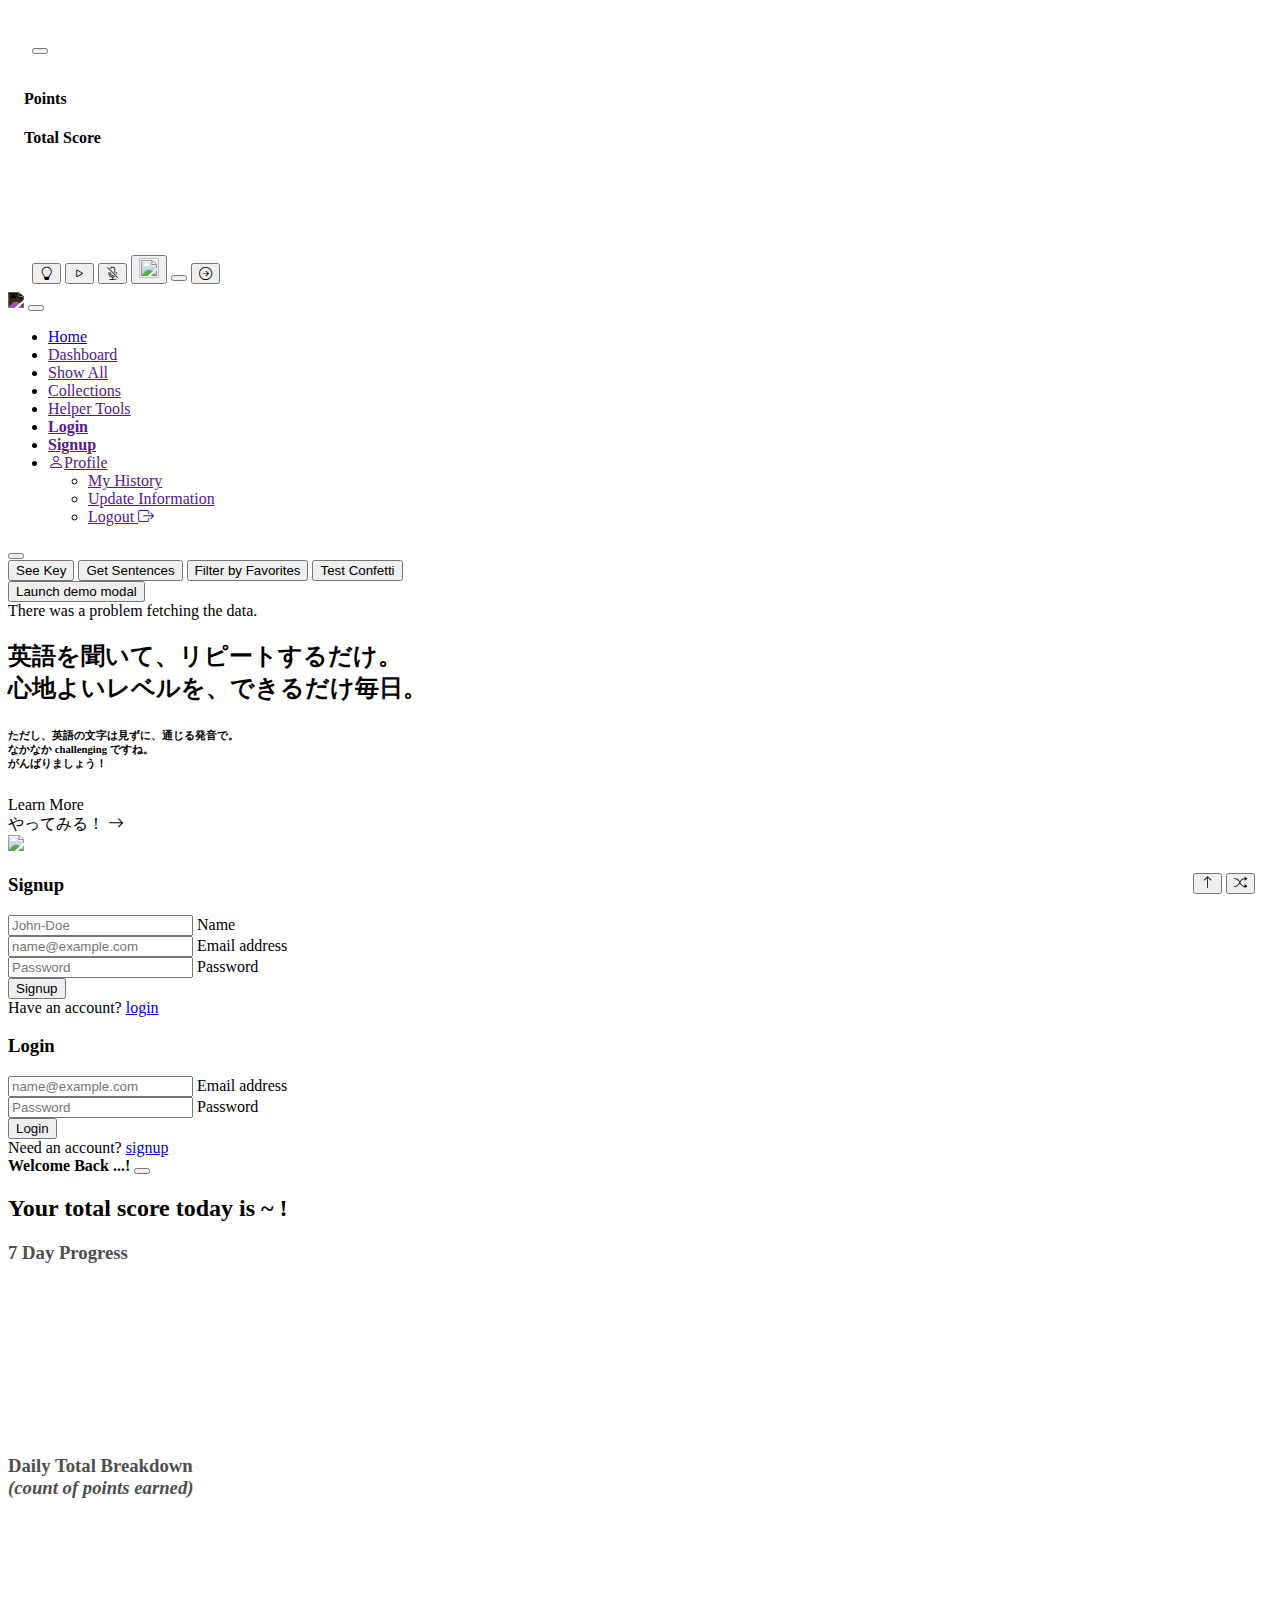
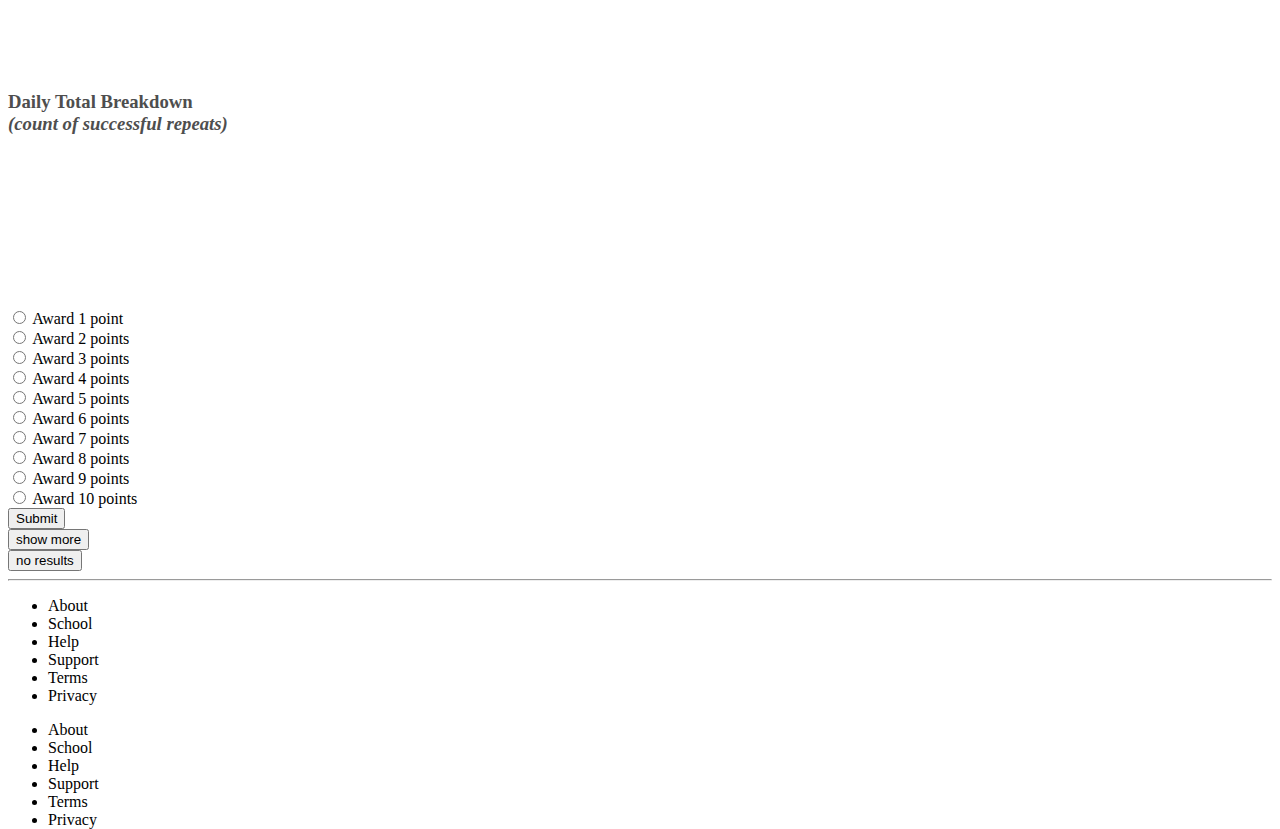
==== index.html @ f06967fc "v3" ====
<!DOCTYPE html>
<html lang="en">
<head>
    <meta charset="UTF-8">
    <meta http-equiv="X-UA-Compatible" content="IE=edge">
    <meta name="viewport" content="width=device-width, initial-scale=1.0">
    <!-- JavaScript -->
    <script src="index.js" defer></script>
    <script src="modal.js" defer></script>
    <script src="https://cdn.jsdelivr.net/npm/bootstrap@5.2.2/dist/js/bootstrap.bundle.min.js" integrity="sha384-OERcA2EqjJCMA+/3y+gxIOqMEjwtxJY7qPCqsdltbNJuaOe923+mo//f6V8Qbsw3" crossorigin="anonymous"></script>
    <script src="https://cdn.jsdelivr.net/npm/canvas-confetti@1.3.2/dist/confetti.browser.min.js"></script>
    <script src="https://cdn.jsdelivr.net/npm/chart.js"></script>
    <script src="chartdata.js"></script>
    <!-- CSS -->
    <link rel="stylesheet" href="styles.css">
    <link href="https://cdn.jsdelivr.net/npm/bootstrap@5.2.2/dist/css/bootstrap.min.css" rel="stylesheet" integrity="sha384-Zenh87qX5JnK2Jl0vWa8Ck2rdkQ2Bzep5IDxbcnCeuOxjzrPF/et3URy9Bv1WTRi" crossorigin=" anonymous">
    <link rel="stylesheet" href="https://cdn.jsdelivr.net/npm/bootstrap-icons@1.9.1/font/bootstrap-icons.css">
    <title>英語チャレンジ by 英会話サイモンズ</title>
    <link id="site-icon" rel="icon" href="https://cdn-icons-png.flaticon.com/512/1212/1212830.png" style="filter: invert(1);" type="image/icon type">
</head>
<body>

<!-- Modal -->
<div class="modal" id="exampleModal" tabindex="-1" aria-labelledby="exampleModalLabel" aria-hidden="true">
  <div class="modal-dialog modal-dialog-centered modal-lg modal-dialog-scrollable">
    <div class="modal-content">
      <div class="modal-header border-0 px-0">
        <h1 class="modal-title fs-5" id="exampleModalLabel"></h1>
        <button id="modal-close" type="button" class="btn-close" data-bs-dismiss="modal" aria-label="Close"></button>
      </div>
      <div class="modal-body pt-0">
        <canvas id="confetticanvas"></canvas>
        <audio id="phraseaudio" src="https://simons.xsrv.jp/eigo/220729_010.mp3"></audio>
        <audio id="correctaudio" src="https://surasura-challenge.com/wpfiles/wp-content/uploads/2022/09/correctanswer4.wav"></audio>

        <div class ="innerbodycontainer d-flex flex-column h-100"> <!-- body wrapper --> 
          <div class="scorescontainer d-flex justify-content-between"> <!-- score bar wrapper -->  
              <div class="innerscorescontainer text-center"> 
                  <h4 class="lead">Points</h4>
                  <h3><span id="points"></span></h3>
              </div>
              <div class="innerscorescontainer text-center"> 
                  <h4 class="lead">Total Score</h4>
                  <h3><span id="total"></span></h3>
              </div>
          </div> <!-- scores container end --> 
          <div class="textdisplaycontainer d-flex flex-column justify-content-center align-items-center h-100"> <!-- text outputs --> 
              <div id="innertextdisplaycontainer">
                  <br>
                  <h4 id="main-output-container" class="text-center"></h4>
                  <div id="timer-bar"></div>
                  <br>
                  <h4 id="status" class="small"></h4>
                  <div id="webspeech-results"> <!-- webspeech final and interim results --> 
                      <h1><span class="final" id="final_span"></span><span class="interim text-muted" id="interim_span"></span></h1>
                  </div>
              </div> <!-- inner text display container end --> 
          </div> <!-- text display container end --> 
          <h5 id="japanese-text"></h5>
      </div> <!-- body wrapper end --> 
      </div>
      <div class="modal-footer">
        <button id="translate-button" class="btn btn-light btn-lg border border-dark"><i class="bi bi-lightbulb"></i></button>
        <button id="listen-button" class="btn btn-light btn-lg border border-dark"><i class="bi bi-play"></i></button>
        <button id="end-speech-button" class="btn btn-outline-danger btn-lg d-none"><i class="bi bi-mic-mute"></i></button>
        <button id="start-speech-button" class="btn btn-warning btn-lg"><img class="svg-icon" src="https://surasura-challenge.com/wpfiles/wp-content/uploads/2022/09/confetti.png" style="height:20px; width:20px;"></button>
        <button id="mic-active-button" class="btn btn-light btn-lg d-none"><span class="spinner-grow spinner-grow-sm text-danger" role="status" aria-hidden="true"></span></button>
        <button id="next-button" class="btn btn-success btn-lg d-none"><i class="bi bi-arrow-right-circle"></i></button>
      </div>
    </div>
  </div>
</div>

<!-- Navbar -->
<nav class="navbar navbar-expand-lg navbar-dark bg-dark mb-4">
  <div class="container-xxl">
    <a class="navbar-brand mx-1" href="#"><img class="brand-img" style="max-height:30px;" src="https://softr-prod.imgix.net/applications/b5fedfc4-cd1f-43b7-954c-60ebbf13631a/assets/8bf6e5c1-bbd5-4442-9e19-74515017980c.png"></a>
    <button class="navbar-toggler" type="button" data-bs-toggle="collapse" data-bs-target="#navbarNavDropdown" aria-controls="navbarNavDropdown" aria-expanded="false" aria-label="Toggle navigation">
      <span class="navbar-toggler-icon"></span>
    </button>
    <div class="collapse navbar-collapse" id="navbarNavDropdown">
      <ul class="navbar-nav ms-auto mx-2">
        <li id="home-button"class="nav-item mx-3">
          <a class="nav-link" aria-current="page" href="#" onclick="showHero();return false;">Home</a>
        </li>
        <li id="dashboard-button"class="nav-item mx-3">
          <a class="nav-link" aria-current="page" href="" onclick="return false;">Dashboard</a>
        </li>
        <li class="nav-item mx-3">
          <a class="nav-link" href="" onclick="getLockedSentences();return false;">Show All</a>
        </li>
        <li class="nav-item mx-3">
          <a class="nav-link" href="">Collections</a>
        </li>
        <li class="nav-item mx-3">
          <a class="nav-link" href="" onclick="toggleHelperTools();return false;">Helper Tools</a>
        </li>
        <li id="log-in-button" class="nav-item mx-3 d-none">
          <a class="nav-link btn btn-sm btn-outline-dark text-light" href="" onclick="dispLogin();return false;"><b>Login</b></a>
        </li>
        <li id="sign-up-button" class="nav-item d-none">
          <a class="nav-link btn btn-sm btn-light text-dark" href="" onclick="dispSignup();return false;"><b>Signup</b></a>
        </li>
        <li id="user-profile-dropdown" class="nav-item dropdown mx-3 d-none">
          <a class="nav-link dropdown-toggle" href="" role="button" data-bs-toggle="dropdown" aria-expanded="false">
            <i class="bi bi-person fa-lg"></i>Profile
          </a>
          <ul class="dropdown-menu dropdown-menu-end dropdown-menu-dark">
            <li><a class="dropdown-item" href="">My History</a></li>
            <li><a class="dropdown-item" href="">Update Information</a></li>
            <div class="dropdown-divider"></div>
            <li><a class="dropdown-item d-flex justify-content-between" href="" onclick="logout();return false;">Logout <i class="bi bi-box-arrow-right"></i></a></li>
          </ul>
        </li>
      </ul>
    </div>
  </div>
</nav>

<div id="main-wrapper" class="container-xxl d-flex justify-content-start flex-column" style="height: 80vh; padding:0;"> <!-- main-page wrapper for max-width -->
  
  <!-- temp helper tools  -->
  <div id="helper-tools" class="d-flex justify-content-center d-none position-fixed position-absolute top-0 end-0" style="z-index: 99999999999;">
    <div class="card">
        <div class="card-body" style="min-width: 400px; max-width: 400px;">
            <div class="d-flex flex-row-reverse mb-2"><button class="btn btn-close" onclick="toggleHelperTools()"></button></div>
            <button class="btn btn-outline-dark w-100 mb-2" onclick="showKey()">See Key</button>
            <button class="btn btn-outline-dark w-100 mb-2" onclick="getLockedSentences()">Get Sentences</button>
            <button id="temp-filter-button" class="btn btn-outline-dark w-100 mb-2" onclick="filterSentences()">Filter by Favorites</button>
            <button class="btn btn-outline-dark w-100 mb-2" onclick="testConfetti()">Test Confetti</button>
            <button type="button" class="btn btn-outline-dark w-100 mb-2" data-bs-toggle="modal" data-bs-target="#exampleModal">Launch demo modal</button>
        </div>
    </div>
  </div>

  <!-- error message to user -->
  <div id="error-message-container"class="d-flex justify-content-center p-2 d-none">
    <div id="fetching-data-loader" class="spinner-border hide d-none mb-3" role="status"></div>
    <div id="error-message-alert" class="alert alert-dark hide d-none" role="alert">
    <span id="error-message-text">There was a problem fetching the data.</span>
    </div>
  </div>

  <!-- Hero Section -->
  <div id="hero-section" class="container-xxl pt-5 d-none">
    <h2 id="hero-h2"class="d-flex justify-content-center flex-row align-items-center text-wrap lh-lg fw-bold mb-5 text-dark text-center">
      英語を聞いて、リピートするだけ。<br>心地よいレベルを、できるだけ毎日。
    </h2>
    <h6 id="hero-h6" class="text-center d-flex justify-content-center flex-row align-items-center text-wrap lh-lg fw-light mb-5">
      ただし、英語の文字は見ずに、通じる発音で。<br>なかなか challenging ですね。<br>がんばりましょう！ 
    </h6>
    <div class="text-center d-flex flex-row d-flex justify-content-center align-items-center text-decoration-none">
      <div class="btn btn-outline-primary mx-2 mb-5" onclick="dispLogin();return false;">
        Learn More
      </div>
      <div class="btn btn-primary mx-2 mb-5" onclick="dispLogin();return false;">
        やってみる！ <i class="bi bi-arrow-right"></i>
      </div>
    </div>
    <div class="d-flex flex-column d-flex justify-content-center align-items-center">
      <img style="height: 35vh;" src="https://softr-prod.imgix.net/applications/b5fedfc4-cd1f-43b7-954c-60ebbf13631a/assets/de13da6a-2f9f-451c-ab00-aa830df2cffd.png">
    </div>
  </div>

  <div id="getAuth-forms" class="d-flex justify-content-center flex-column align-items-center h-100 d-none"> <!-- authforms wrapper -->
    <!-- signup forms -->
    <div id="signup-card" class="d-flex justify-content-center mb-1 d-none auth-form">
        <div class="card">
            <div class="card-body" style="min-width: 400px;">
            <form id="signup-form">
                <div class="d-flex justify-content-center mt-2 mb-3"><h3>Signup</h3></div>
                <div class="form-floating mb-3">
                    <input name="name" type="text" class="form-control" id="floatingInputNameSignup" placeholder="John-Doe">
                    <label for="floatingInput">Name</label>
                </div>
                <div class="form-floating mb-3">
                    <input name="email" type="email" class="form-control" id="floatingInputEmailSignup" placeholder="name@example.com">
                    <label for="floatingInput">Email address</label>
                </div>
                <div class="form-floating mb-3">
                    <input name="password" type="password" minlength="4" class="form-control" id="floatingPasswordSignup" placeholder="Password">
                    <label for="floatingPassword">Password</label>
                </div>
                <div class="mt-1 mb-3">
                    <button type="submit" class="btn btn-dark w-100">Signup</button>
                </div>
            </form>
            </div>  
        </div>
    </div>
    <div id="login-link" class="d-flex justify-content-center loginLink d-none">
      <span>Have an account? <a id="myLink" title="login"href="PleaseEnableJavascript.html" onclick="dispLogin();return false;">login</a></span>
    </div>

    <!-- login forms  -->
    <div id="login-card" class="d-flex justify-content-center mb-1">
        <div class="card">
            <div class="card-body" style="min-width: 400px;">
            <form id="login-form">
                <div class="d-flex justify-content-center mt-2 mb-3"><h3>Login</h3></div>
                <div class="form-floating mb-3">
                    <input name="email" type="email" class="form-control" id="floatingInputEmail" placeholder="name@example.com">
                    <label for="floatingInput">Email address</label>
                </div>
                <div class="form-floating mb-3">
                    <input name="password" type="password" minlength="4" class="form-control" id="floatingPassword" placeholder="Password">
                    <label for="floatingPassword">Password</label>
                </div>
                <div class="mt-1 mb-3">
                    <button type="submit" class="btn btn-dark w-100">Login</button>
                </div>
            </form>
            </div>      
        </div>
    </div>
    <div id="signup-link" class="d-flex justify-content-center signupLink">
      <span>Need an account? <a id="myLink" title="singup" href="PleaseEnableJavascript.html" onclick="dispSignup();return false;">signup</a></span>
    </div>
  </div> <!-- authforms wrapper end -->

  <!-- welcome message -->
  <div id="welcome-alert-container" class="d-flex justify-content-center d-none">
    <div class="alert alert-warning alert-dismissible fade show d-flex justify-content-center" 
    role="alert" style="max-width: 800px;">
        <strong class="px-5">Welcome Back <span id="welcome-user">...</span>!</strong>
        <button type="button" class="btn-close" data-bs-dismiss="alert" aria-label="Close"></button>
    </div>
  </div>

  <!-- user history w/score input  -->
  <div id="user-history-container" class="d-none w-100 text-center">
    <div class="container-xxl">
      <div class="card mb-4 mt-2">
        <div class="card-body">
          <h2 id="history-score-report"> Your total score today is <span id="current-total-score">~</span> !</h2>
        </div>
      </div>
    </div>
    
    <div class="container-xxl">
      <div class="card">
        <div class="card-body">
          <!-- seven day progress chart display -->
            <div id="seven-day-chart-container" class="d-flex flex-column justify-content-center align-items-center mt-3">
              <h3 class="fc-grey fw-light">7 Day Progress</h3>
              <div class="chart-one-wrapper" style="width: 800px; height: auto;">
                <canvas id="myChartOne">Your browser does not support the canvas element.</canvas>
              </div>
            </div>
        </div>
      </div>
    </div>


    <div class="container-xxl">
      <div class="row">
        <div class="col">
          <div class="card mt-4">
            <div class="card-body">
              <!-- daily breakdown points per level chart display -->
              <div id="daily-dabreakdown-perlevel-container" class="d-flex flex-column justify-content-center align-items-center">
                <h3 class="fc-grey fw-light mt-3">Daily Total Breakdown <br><span class="fs-5"><i>(count of points earned)</i></span></h3>
                <div class="chart-wrapper p-3" style="width: 400px; height: auto;">
                  <canvas id="myChartTwo">Your browser does not support the canvas element.</canvas>
                </div>
              </div>
            </div>
          </div>
        </div>

        <div class="col">
          <div class="card mt-4">
            <div class="card-body">
              <!-- daily breakdown by level count -->
              <div id="daily-dabreakdown-levelcount-container" class="d-flex flex-column justify-content-center align-items-center">
                <h3 class="fc-grey fw-light mt-3">Daily Total Breakdown <br><span class="fs-5"><i>(count of successful repeats)</i></span></h3>
                <div class="chart-wrapper p-3" style="width: 400px; height: auto;">
                  <canvas id="myChartThree">Your browser does not support the canvas element.</canvas>
                </div>
              </div>
            </div>
          </div>
        </div>
      </div>

    </div>

    <!-- point entry form -->
    <div class="container-xl d-flex flex-row mt-4">
      <form id="point-form" class="">

        <div class="form-check">
            <input class="form-check-input" type="radio" name="flexRadioDefault" value="1" id="flexRadioDefault1" required>
            <label class="form-check-label" for="flexRadioDefault1">
            Award 1 point
            </label>
        </div>
        
        <div class="form-check">
            <input class="form-check-input" type="radio" name="flexRadioDefault" value="2" id="flexRadioDefault2" required>
            <label class="form-check-label" for="flexRadioDefault2">
            Award 2 points
            </label>
        </div>
        
        <div class="form-check">
            <input class="form-check-input" type="radio" name="flexRadioDefault" value="3" id="flexRadioDefault3" required>
            <label class="form-check-label" for="flexRadioDefault3">
            Award 3 points
            </label>
        </div>
        
        <div class="form-check">
            <input class="form-check-input" type="radio" name="flexRadioDefault" value="4" id="flexRadioDefault4" required>
            <label class="form-check-label" for="flexRadioDefault4">
            Award 4 points
            </label>
        </div>
        
        <div class="form-check">
            <input class="form-check-input" type="radio" name="flexRadioDefault" value="5" id="flexRadioDefault5" required>
            <label class="form-check-label" for="flexRadioDefault5">
            Award 5 points
            </label>
        </div>
          
        <div class="form-check">
          <input class="form-check-input" type="radio" name="flexRadioDefault" value="6" id="flexRadioDefault6" required>
          <label class="form-check-label" for="flexRadioDefault6">
          Award 6 points
          </label>
      </div>
        
      <div class="form-check">
        <input class="form-check-input" type="radio" name="flexRadioDefault" value="7" id="flexRadioDefault7" required>
        <label class="form-check-label" for="flexRadioDefault7">
        Award 7 points
        </label>
      </div>
        
      <div class="form-check">
        <input class="form-check-input" type="radio" name="flexRadioDefault" value="8" id="flexRadioDefault8" required>
        <label class="form-check-label" for="flexRadioDefault8">
        Award 8 points
        </label>
      </div>
        
      <div class="form-check">
        <input class="form-check-input" type="radio" name="flexRadioDefault" value="9" id="flexRadioDefault9" required>
        <label class="form-check-label" for="flexRadioDefault9">
        Award 9 points
        </label>
      </div>
        
      <div class="form-check">
        <input class="form-check-input" type="radio" name="flexRadioDefault" value="10" id="flexRadioDefault10" required>
        <label class="form-check-label" for="flexRadioDefault10">
        Award 10 points
        </label>
      </div>

      <button type="submit" class="btn btn-primary mt-4">Submit</button>

      </form>
    </div>
  </div>

  <!-- sentences -->
      <div id="sentences-container" class="mt-4 p-2"></div>

  <!-- more sentences -->
  <div id="see-more-sentences-container" class="text-center d-none mb-5">
    <button id="show-more-button" class="btn btn-light hide border-1 shadow-sm">show more</button>
  </div>

  <!-- no results -->
  <div id="no-results-container" class="text-center d-none mb-5">
    <button id="no-results-button" class="btn btn-light hide border-1 shadow-sm">no results</button>
  </div>

  <div id="floating-buttons">      
    <div style="position: fixed; bottom: 0.4rem; right: 25px;">
    <div class="d-flex flex-column float-button-cont">
      <button id="goToTop" class="btn float-button mb-2 shadow d-none"><i class="bi bi-arrow-up"></i></button>
      <button id="randomizeButton" class="btn float-button mb-2 shadow d-none"><i class="bi bi-shuffle"></i></button>
    </div>
  </div>

</div> <!-- body wrapper end -->

<!-- Footer -->
<div id="footer" class="d-none">
  <div class="container-xxl d-none d-sm-block mb-1 p-0 m-0">
    <hr class="mt-0 mb-1">
    <!-- normal text md+ -->
    <ul class="list-group list-group-horizontal d-flex justify-content-center align-items-center">
      <li class="list-group-item border-0 fw-light">About</li>
      <li class="list-group-item border-0 fw-light">School</li>
      <li class="list-group-item border-0 fw-light">Help</li>
      <li class="list-group-item border-0 fw-light">Support</li>
      <li class="list-group-item border-0 fw-light">Terms</li>
      <li class="list-group-item border-0 fw-light">Privacy</li>
    </ul>
  </div>

  <div class="container-xxl d-block d-sm-none mb-3 p-0 m-0">
    <!-- small icons on sm -->
    <ul class="list-group list-group-horizontal d-flex justify-content-center align-items-center">
      <li class="list-group-item d-flex align-items-center border-0 d-block d-sm-none fw-light fs-6 px-2">About</li>
      <li class="list-group-item border-0 fw-light fs-6 px-2">School</li>
      <li class="list-group-item border-0 fw-light fs-6 px-2">Help</li>
      <li class="list-group-item border-0 fw-light fs-6 px-2">Support</li>
      <li class="list-group-item border-0 fw-light fs-6 px-2">Terms</li>
      <li class="list-group-item border-0 fw-light fs-6 px-2">Privacy</li>
    </ul>
  </div>
</div>
</body>
</html>
---- styles.css ----
html, body {
  scroll-behavior: auto !important;
}

.mainAccord--summary {
    font-size: 1rem;
  }
  
.brand-img {
    -webkit-filter: invert(1);
    filter: invert(1);
  }

.modal-header {
  width: 100%;
  max-width: 1200px;
  padding: 0.5em;
}

.modal-body {
  width: 100%;
  max-width: 1200px;
  padding-top: 0.3em;
  position: relative;
}

.modal-content {
  padding-left: 1em;
  padding-right: 1em;
  height: 80%;
}

.modal-footer {
  width: 100%;
  max-width: 1200px;
  padding: 0.5em;
}

.modal-backdrop {
  background-color: white;
  opacity: 1 !important;
  background: radial-gradient(circle, transparent 20%, #ffffff 20%, #ffffff 80%, transparent 80%, transparent), radial-gradient(circle, transparent 20%, #ffffff 20%, #ffffff 80%, transparent 80%, transparent) 25px 25px, linear-gradient(#e0e2ff 2px, transparent 2px) 0 -1px, linear-gradient(90deg, #e0e2ff 2px, #ffffff 2px) -1px 0;
  background-size: 50px 50px, 50px 50px, 25px 25px, 25px 25px;
}

#confetticanvas {
  position:absolute;
  top:0;
  left:0;
  height: 100%;
  width: 100%;
}

.fc-grey {
  color: #4E4E4E
}

.nested summary {
  font-family: 'Roboto', sans-serif;
  font-size: 0.9rem;
  letter-spacing: 0.05em;
  font-weight: 400;
  color: gray;
  border-bottom: 1px solid #bababa;
  margin: 1rem 0 1rem;
}

.grade-pill {
  font-size: 0.7rem;
}

.icon-yellow {
  color: goldenrod;
}

.hr-bar {
    color: #dee2e6;
    opacity: 1 !important;
}

@media (max-width: 453.98px) {
    .chart-d-sm-w-100 {
      width: 100% !important;
    }
    #hero-section{
      padding-top: 15px !important;
    }
    #hero-h2 {
      font-size: 1.2rem;
    }

    #hero-h6{
      font-size: 0.9rem;
    }
    /* .card-body {
      min-width: 350px !important;
    } */
    /* #main-wrapper {
      padding: 0px 20px;
    } */
}
  
@media (max-width: 767.98px) {
    /* .chart-d-sm-w-100 {
      width: 100% !important;
    } */
    .chart-one-wrapper {
      width: 100% !important;
    }
    /* #main-wrapper {
      padding: 0px 20px;
    } */
}
  
  @media (max-width: 1219.98px) {
    /* #main-wrapper {
      padding: 0px 20px;
    } */
}
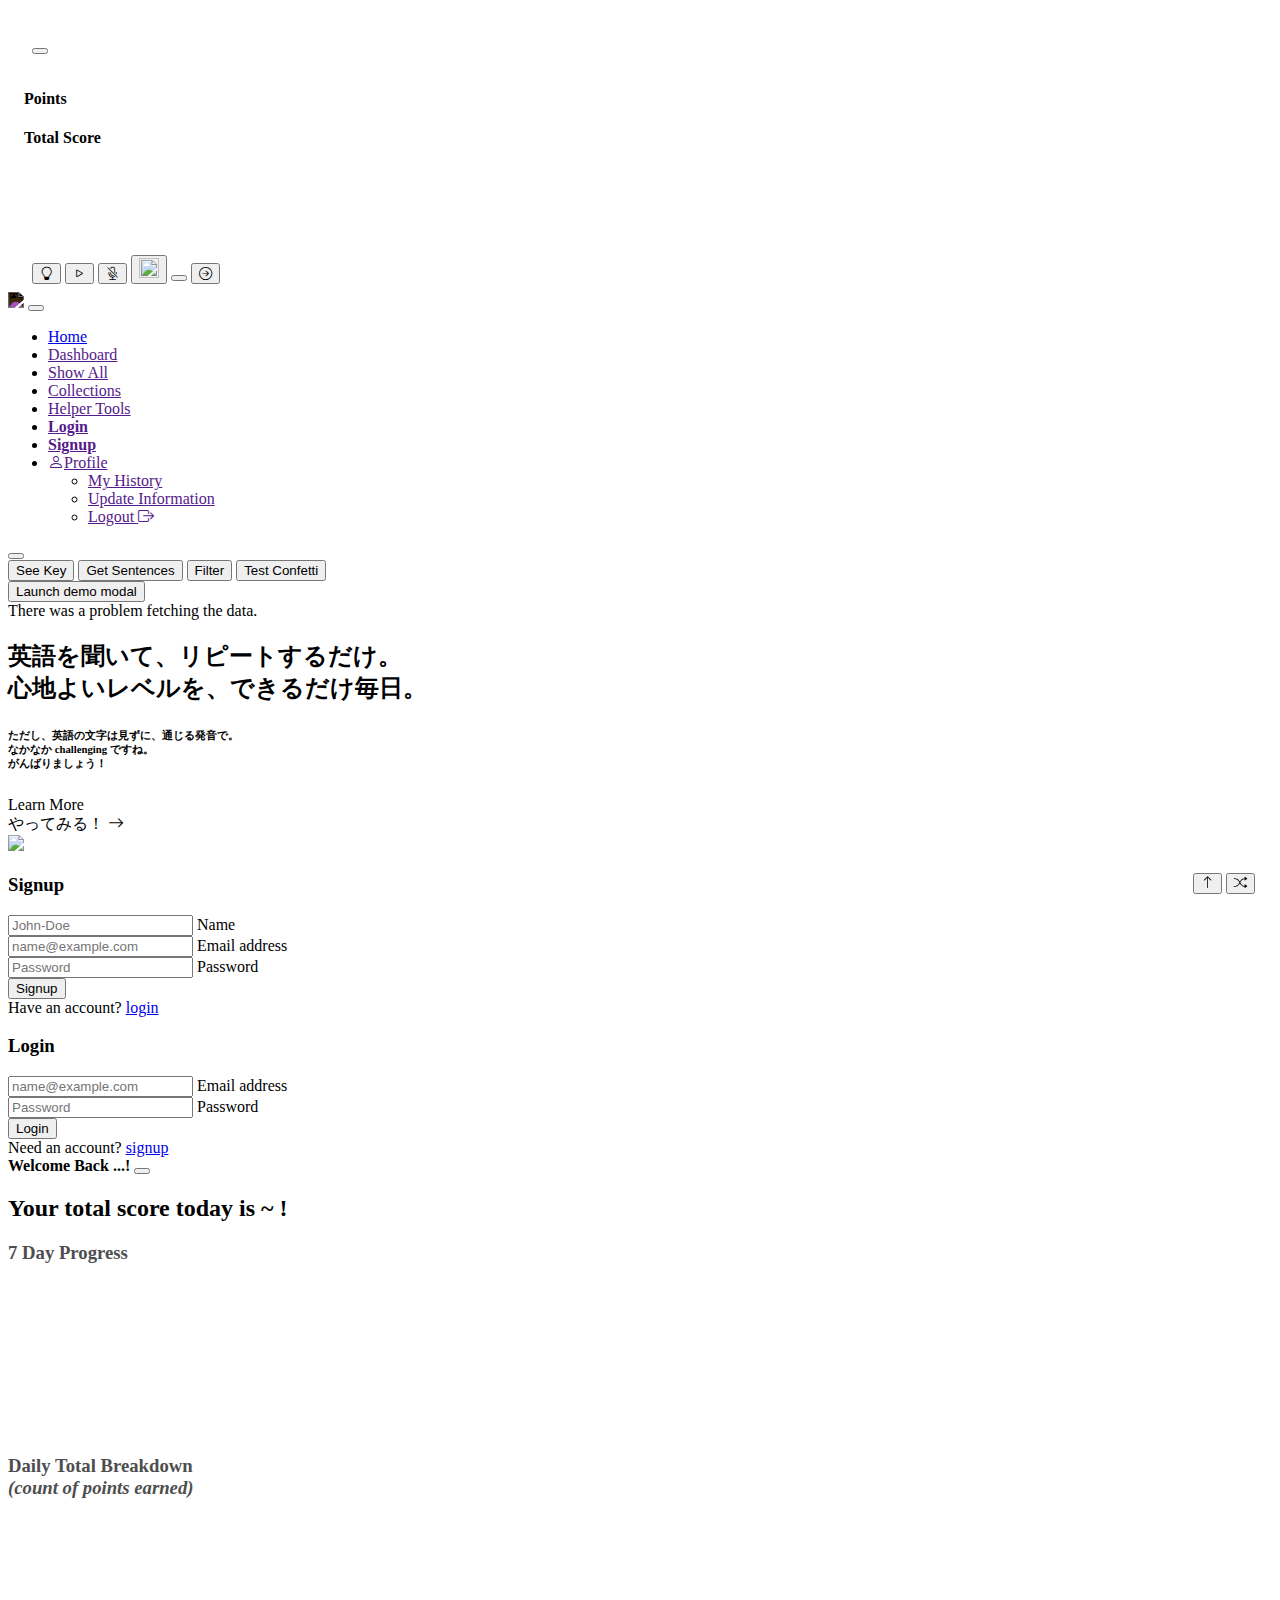
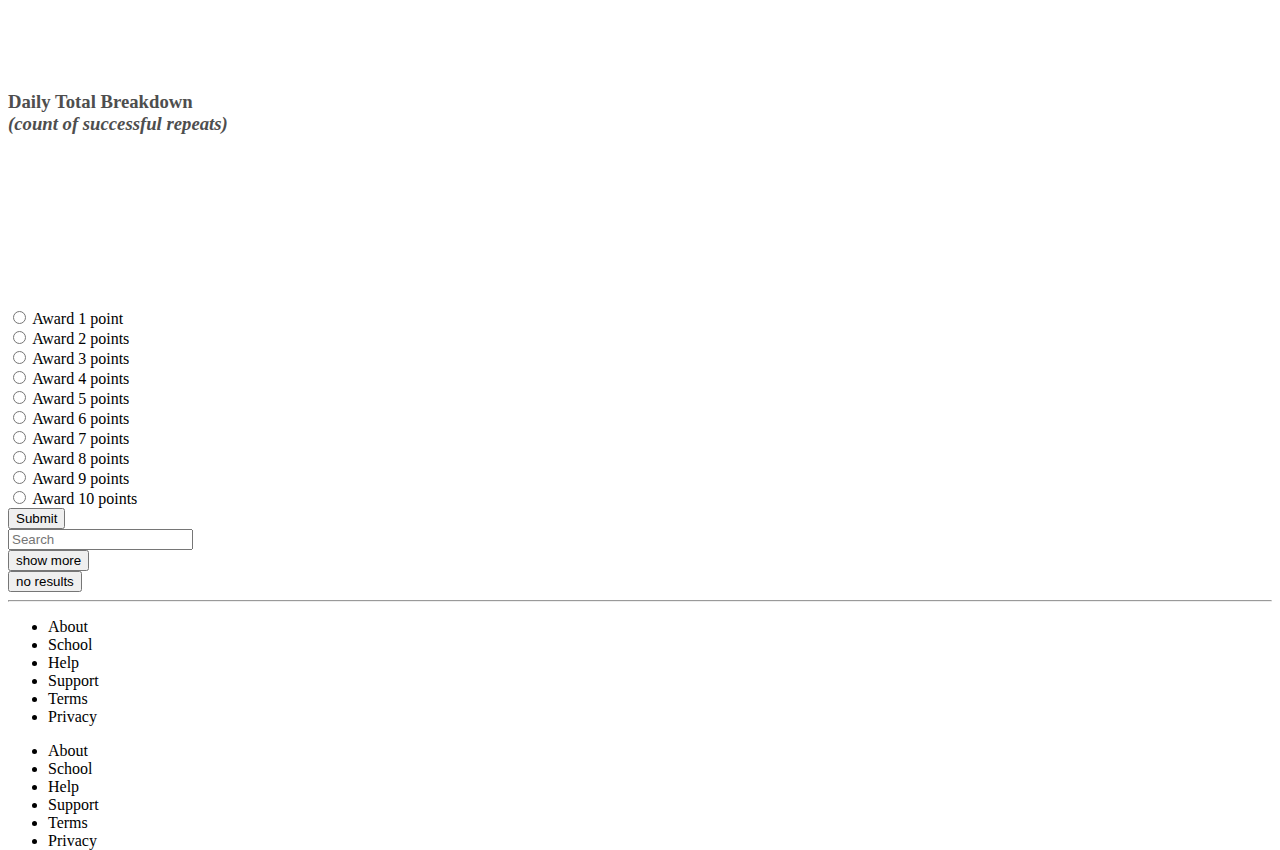
==== commit 9182ea6c: "v3.1" ====
--- a/index.html
+++ b/index.html
@@ -126,7 +126,7 @@
             <div class="d-flex flex-row-reverse mb-2"><button class="btn btn-close" onclick="toggleHelperTools()"></button></div>
             <button class="btn btn-outline-dark w-100 mb-2" onclick="showKey()">See Key</button>
             <button class="btn btn-outline-dark w-100 mb-2" onclick="getLockedSentences()">Get Sentences</button>
-            <button id="temp-filter-button" class="btn btn-outline-dark w-100 mb-2" onclick="filterSentences()">Filter by Favorites</button>
+            <button id="temp-filter-button" class="btn btn-outline-dark w-100 mb-2">Filter</button>
             <button class="btn btn-outline-dark w-100 mb-2" onclick="testConfetti()">Test Confetti</button>
             <button type="button" class="btn btn-outline-dark w-100 mb-2" data-bs-toggle="modal" data-bs-target="#exampleModal">Launch demo modal</button>
         </div>
@@ -365,8 +365,13 @@
     </div>
   </div>
 
+  <!-- filters -->
+  <div id="filters-container" class="mt-4 p-2">
+    <input id="text-search-input" class="form-control me-2" type="search" placeholder="Search" aria-label="Search" oninput="textFilter();return false;">
+  </div>
+
   <!-- sentences -->
-      <div id="sentences-container" class="mt-4 p-2"></div>
+  <div id="sentences-container" class="mt-4 p-2"></div>
 
   <!-- more sentences -->
   <div id="see-more-sentences-container" class="text-center d-none mb-5">
--- a/styles.css
+++ b/styles.css
@@ -104,9 +104,11 @@
     /* .chart-d-sm-w-100 {
       width: 100% !important;
     } */
+
     .chart-one-wrapper {
       width: 100% !important;
     }
+    
     /* #main-wrapper {
       padding: 0px 20px;
     } */
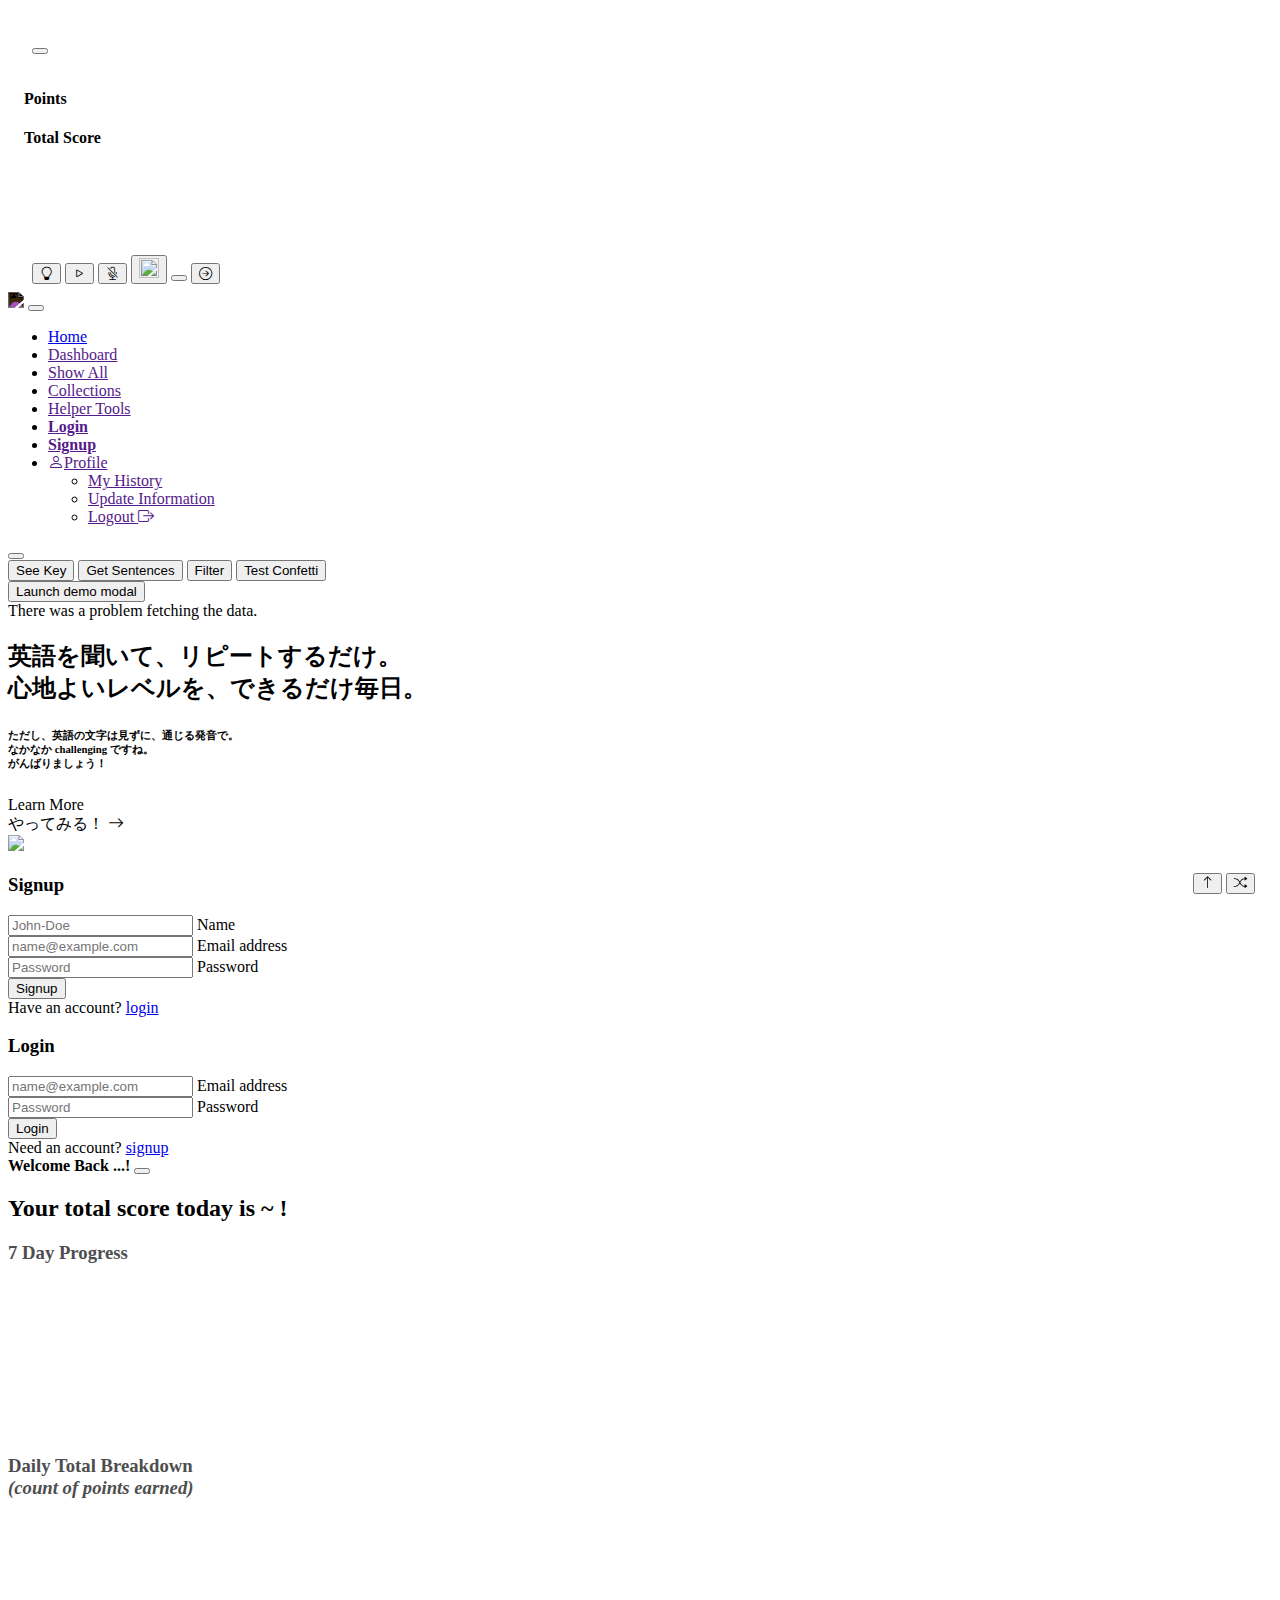
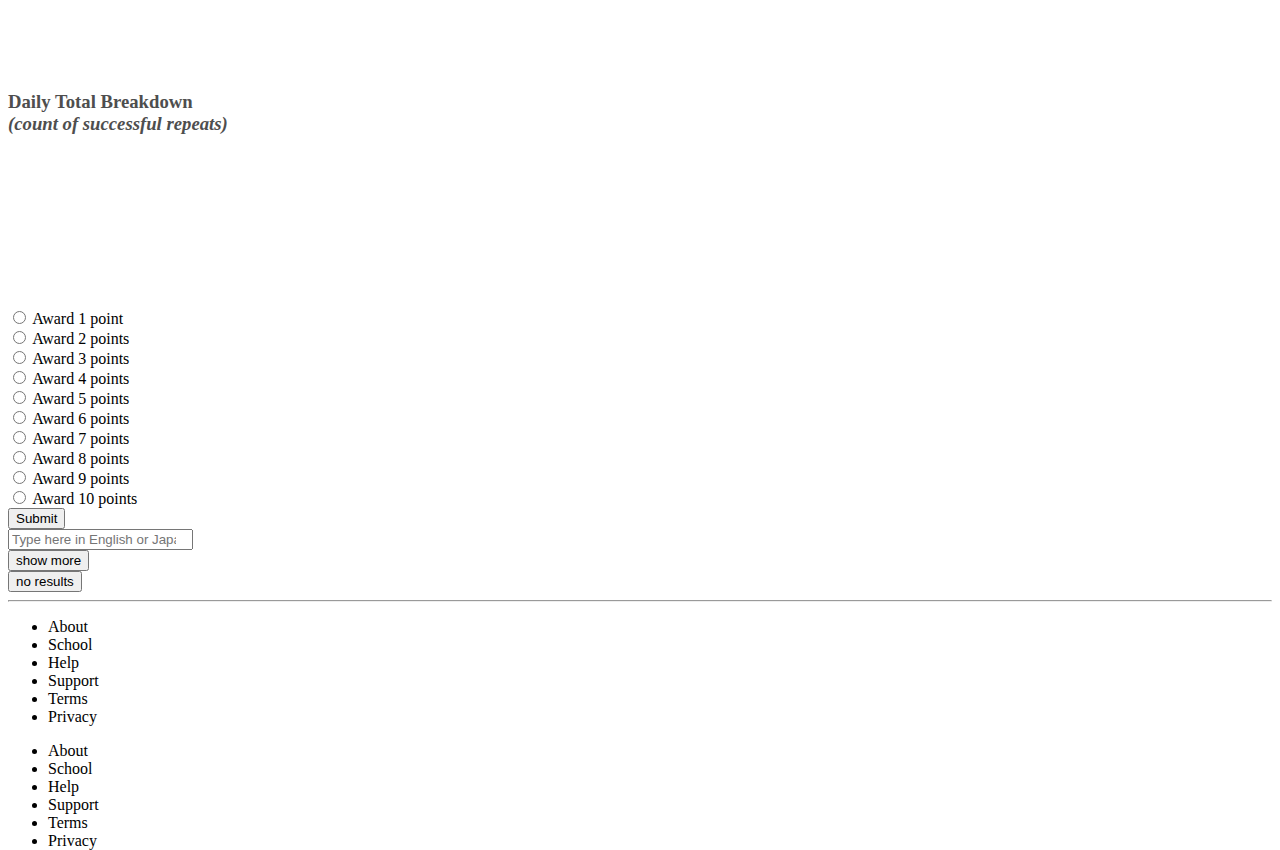
==== commit ae576c54: "v3.8" ====
--- a/index.html
+++ b/index.html
@@ -366,9 +366,11 @@
   </div>
 
   <!-- filters -->
-  <div id="filters-container" class="mt-4 p-2">
-    <input id="text-search-input" class="form-control me-2" type="search" placeholder="Search" aria-label="Search" oninput="textFilter();return false;">
-  </div>
+  <div id="filters-container" class="mt-4 p-2 d-none">
+    <input id="text-search-input" class="form-control me-2 form-control-lg" type="search" placeholder="Type here in English or Japanese to search" aria-label="Search" oninput="textFilter();return false;">
+  </div>
+
+  <div id="button-filters-container"></div>
 
   <!-- sentences -->
   <div id="sentences-container" class="mt-4 p-2"></div>
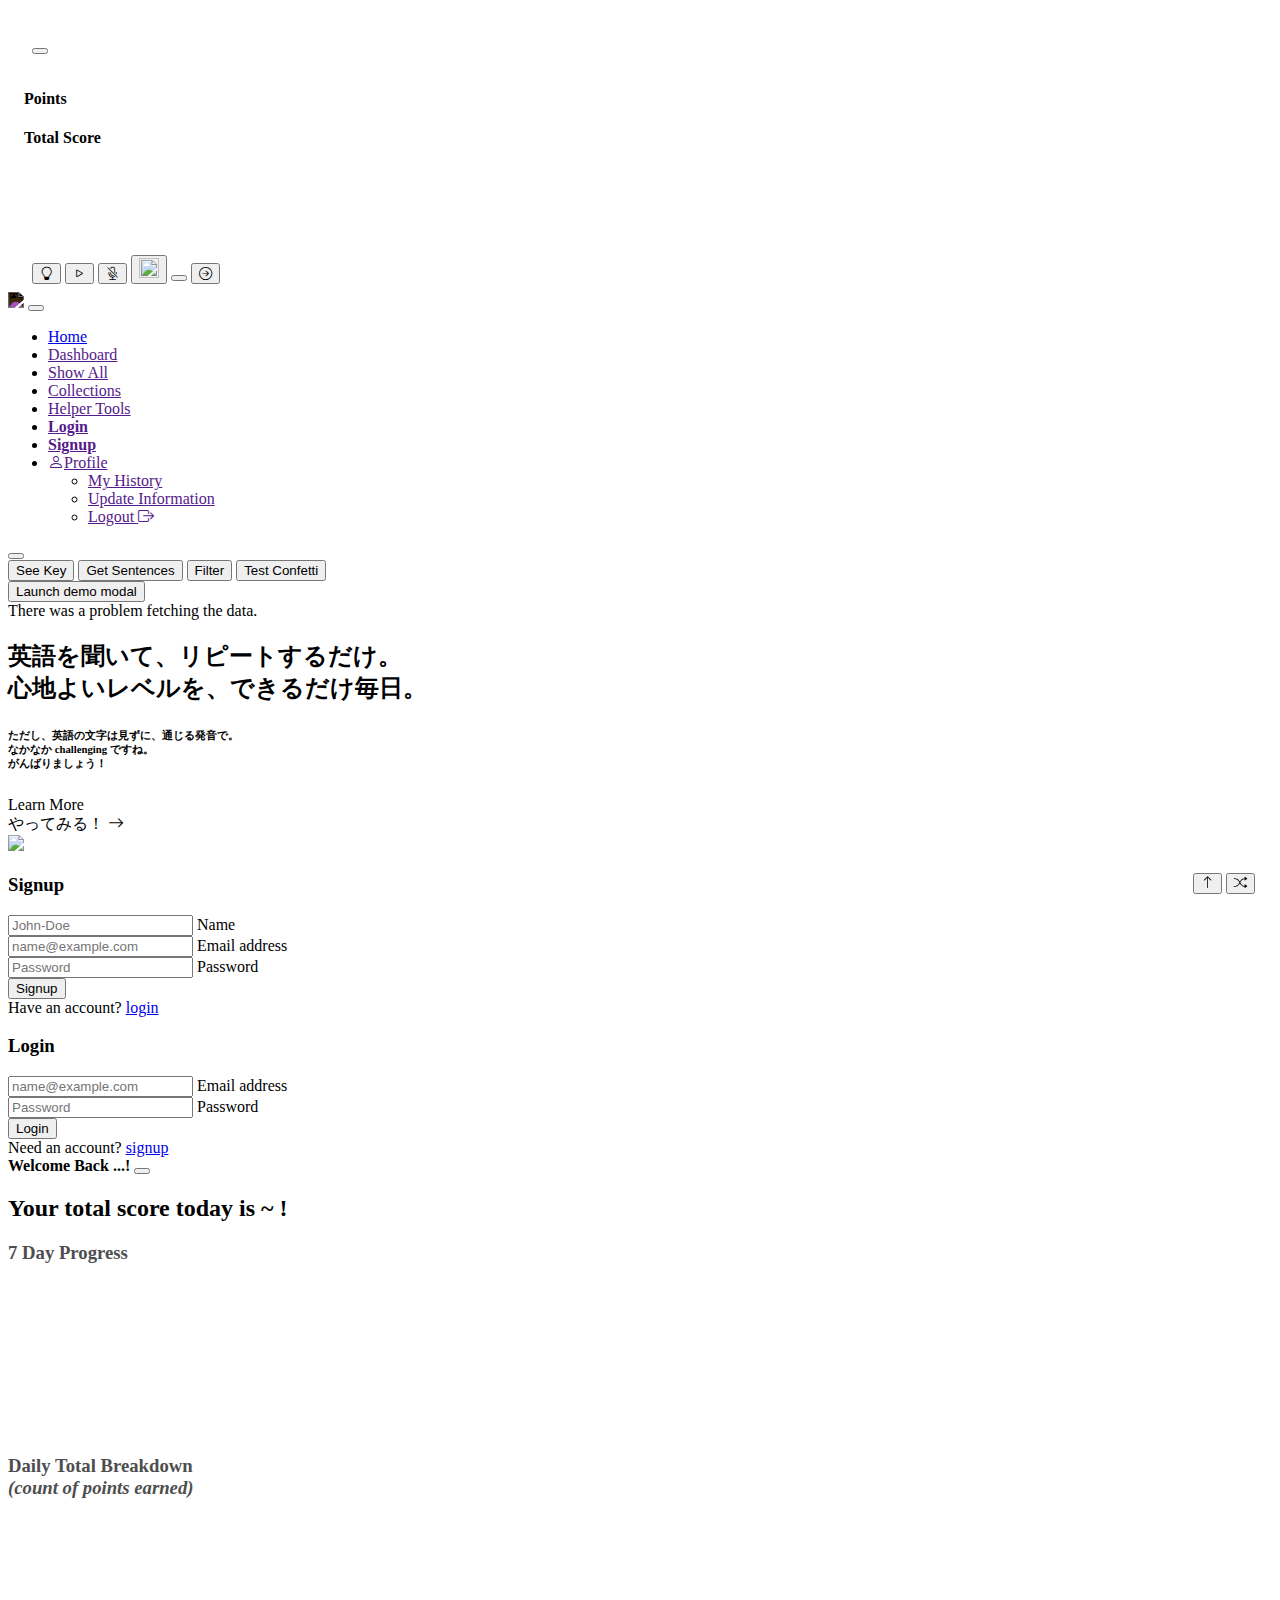
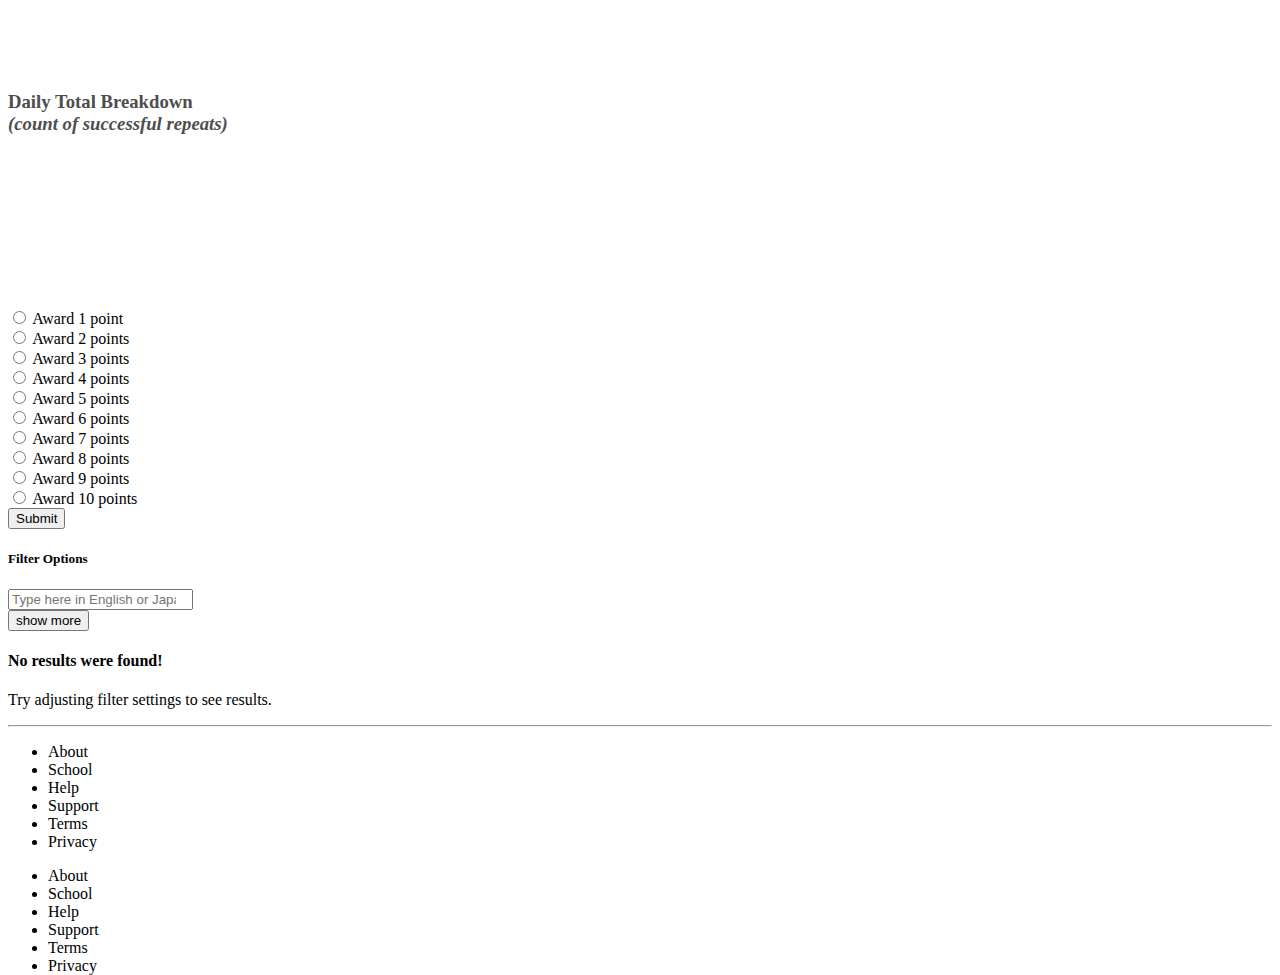
==== commit 45a229a0: "v3.9" ====
--- a/index.html
+++ b/index.html
@@ -366,11 +366,16 @@
   </div>
 
   <!-- filters -->
-  <div id="filters-container" class="mt-4 p-2 d-none">
-    <input id="text-search-input" class="form-control me-2 form-control-lg" type="search" placeholder="Type here in English or Japanese to search" aria-label="Search" oninput="textFilter();return false;">
-  </div>
-
-  <div id="button-filters-container"></div>
+  <div id="filters-container" class="card m-2 d-none">
+    <div class="card-header d-flex flex-row">
+      <h5 class="ms-2 pt-2">Filter Options<h5>
+    </div>
+    <div class="card-body">
+      <div id="button-filters-container" class=""></div>
+      <input id="text-search-input" class="form-control form-control-lg mt-2 mx-1" type="search" placeholder="Type here in English or Japanese" aria-label="Search" oninput="textFilter();return false;">
+    </div>
+  </div>
+
 
   <!-- sentences -->
   <div id="sentences-container" class="mt-4 p-2"></div>
@@ -381,8 +386,11 @@
   </div>
 
   <!-- no results -->
-  <div id="no-results-container" class="text-center d-none mb-5">
-    <button id="no-results-button" class="btn btn-light hide border-1 shadow-sm">no results</button>
+  <div id="no-results-container" class="text-center d-none mt-2 mb-4 d-flex justify-content-center align-items-center">
+    <div class="alert alert-dark w-auto px-5" role="alert">
+      <h4 class="alert-heading mt-3">No results were found!</h4>
+      <p>Try adjusting filter settings to see results.</p>
+    </div>
   </div>
 
   <div id="floating-buttons">      
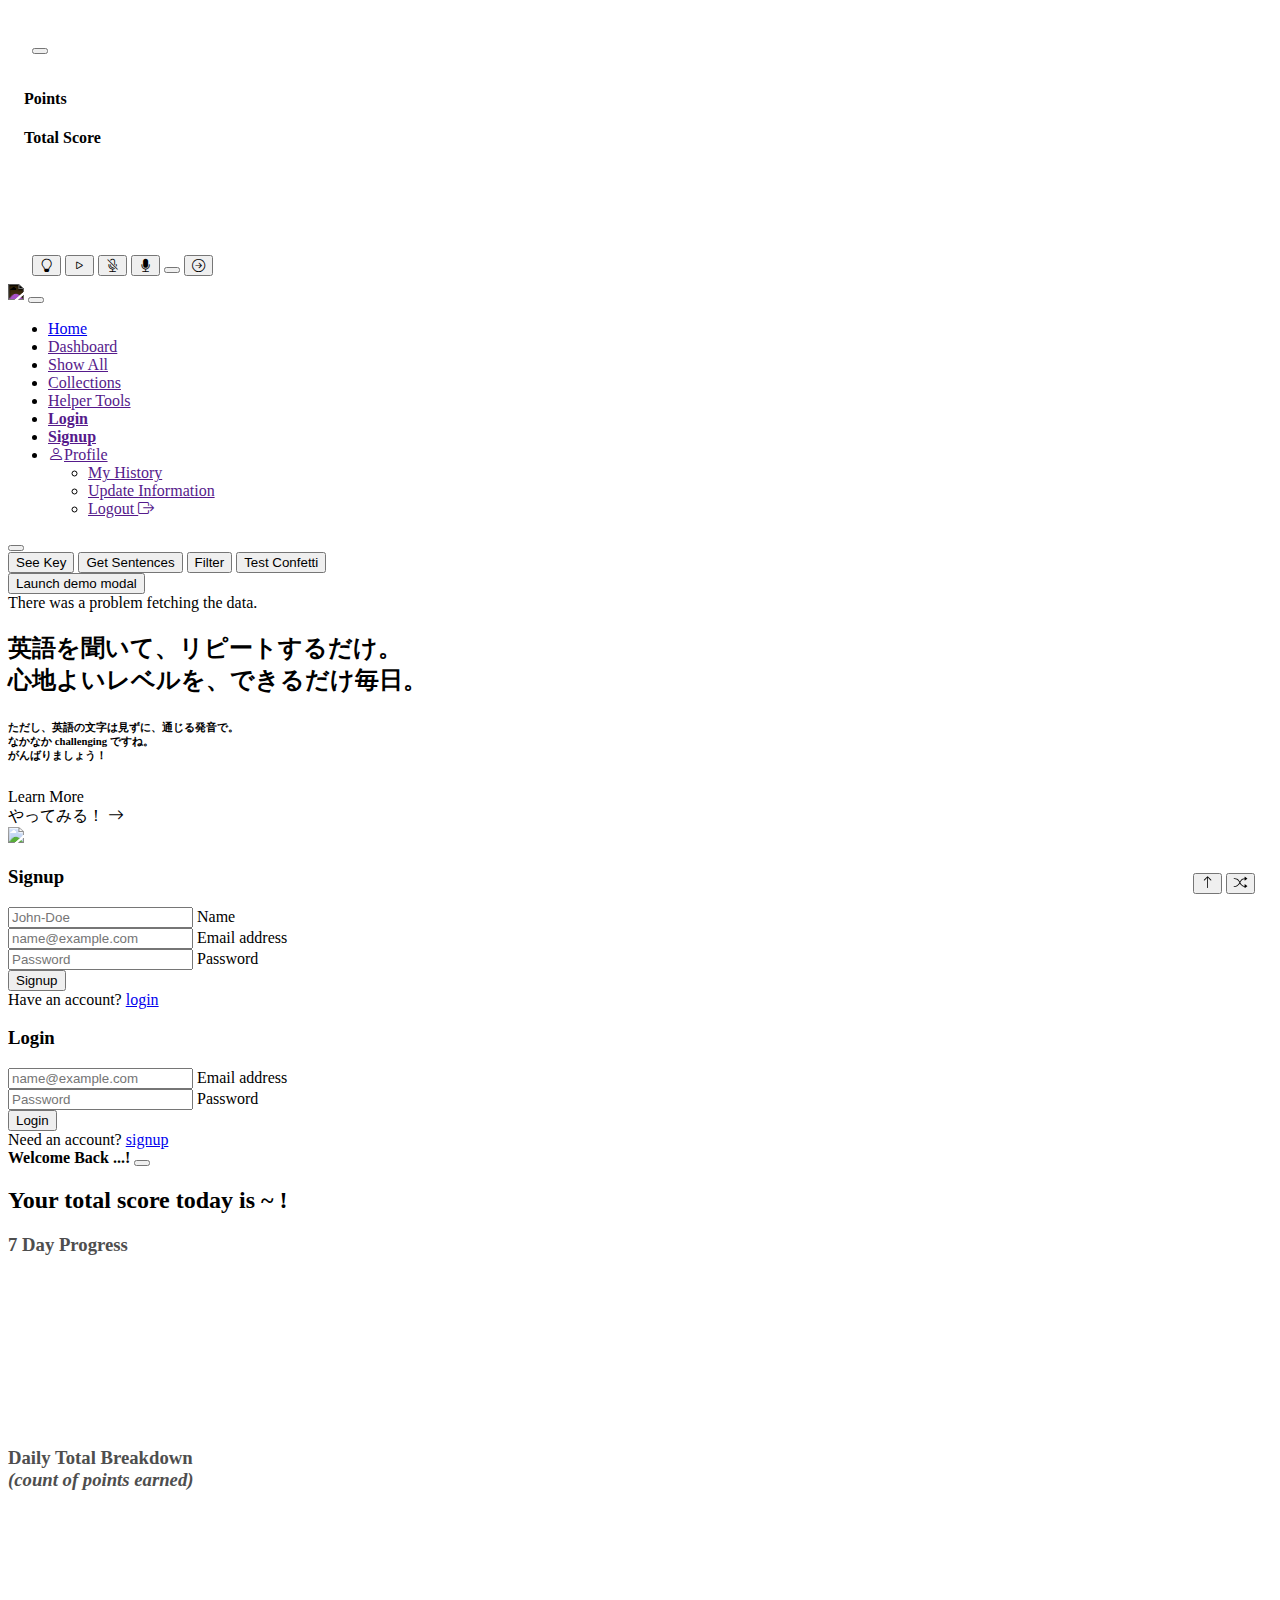
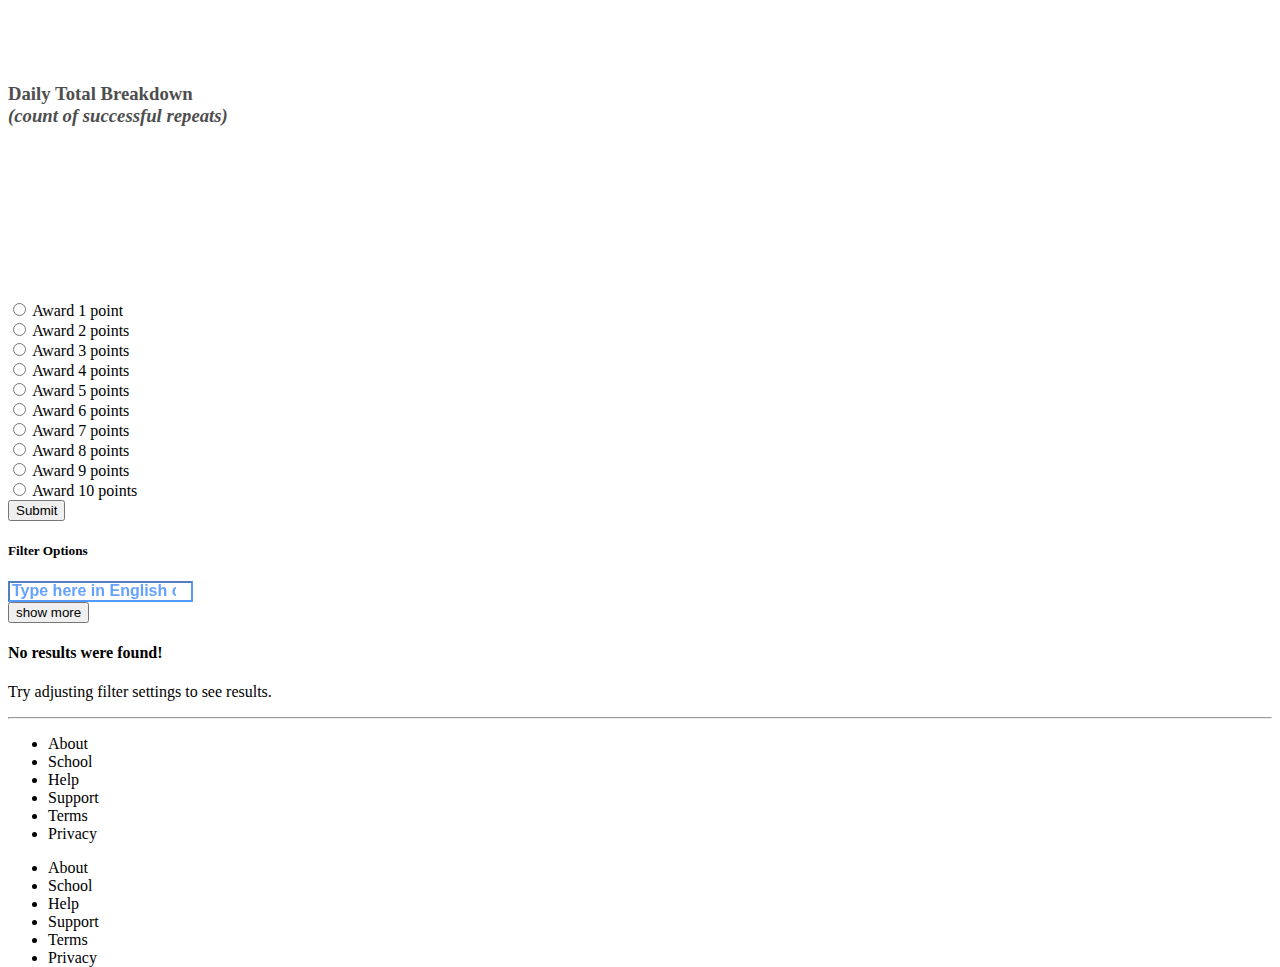
==== commit ca255471: "v3.9" ====
--- a/index.html
+++ b/index.html
@@ -63,7 +63,7 @@
         <button id="translate-button" class="btn btn-light btn-lg border border-dark"><i class="bi bi-lightbulb"></i></button>
         <button id="listen-button" class="btn btn-light btn-lg border border-dark"><i class="bi bi-play"></i></button>
         <button id="end-speech-button" class="btn btn-outline-danger btn-lg d-none"><i class="bi bi-mic-mute"></i></button>
-        <button id="start-speech-button" class="btn btn-warning btn-lg"><img class="svg-icon" src="https://surasura-challenge.com/wpfiles/wp-content/uploads/2022/09/confetti.png" style="height:20px; width:20px;"></button>
+        <button id="start-speech-button" class="btn btn-warning btn-lg"><i class="bi bi-mic-fill"></i></button>
         <button id="mic-active-button" class="btn btn-light btn-lg d-none"><span class="spinner-grow spinner-grow-sm text-danger" role="status" aria-hidden="true"></span></button>
         <button id="next-button" class="btn btn-success btn-lg d-none"><i class="bi bi-arrow-right-circle"></i></button>
       </div>
@@ -118,7 +118,6 @@
 </nav>
 
 <div id="main-wrapper" class="container-xxl d-flex justify-content-start flex-column" style="height: 80vh; padding:0;"> <!-- main-page wrapper for max-width -->
-  
   <!-- temp helper tools  -->
   <div id="helper-tools" class="d-flex justify-content-center d-none position-fixed position-absolute top-0 end-0" style="z-index: 99999999999;">
     <div class="card">
@@ -282,7 +281,6 @@
           </div>
         </div>
       </div>
-
     </div>
 
     <!-- point entry form -->
@@ -366,16 +364,15 @@
   </div>
 
   <!-- filters -->
-  <div id="filters-container" class="card m-2 d-none">
+  <div id="filters-container" class="card mt-4 m-2 d-none">
     <div class="card-header d-flex flex-row">
       <h5 class="ms-2 pt-2">Filter Options<h5>
     </div>
     <div class="card-body">
       <div id="button-filters-container" class=""></div>
-      <input id="text-search-input" class="form-control form-control-lg mt-2 mx-1" type="search" placeholder="Type here in English or Japanese" aria-label="Search" oninput="textFilter();return false;">
-    </div>
-  </div>
-
+      <input id="text-search-input" class="form-control form-control-lg mt-3 mb-2 mx-1 border-primary" type="search" placeholder="Type here in English or Japanese" aria-label="Search" oninput="textFilter();return false;">
+    </div>
+  </div>
 
   <!-- sentences -->
   <div id="sentences-container" class="mt-4 p-2"></div>
@@ -403,32 +400,33 @@
 
 </div> <!-- body wrapper end -->
 
-<!-- Footer -->
-<div id="footer" class="d-none">
-  <div class="container-xxl d-none d-sm-block mb-1 p-0 m-0">
-    <hr class="mt-0 mb-1">
-    <!-- normal text md+ -->
-    <ul class="list-group list-group-horizontal d-flex justify-content-center align-items-center">
-      <li class="list-group-item border-0 fw-light">About</li>
-      <li class="list-group-item border-0 fw-light">School</li>
-      <li class="list-group-item border-0 fw-light">Help</li>
-      <li class="list-group-item border-0 fw-light">Support</li>
-      <li class="list-group-item border-0 fw-light">Terms</li>
-      <li class="list-group-item border-0 fw-light">Privacy</li>
-    </ul>
-  </div>
-
-  <div class="container-xxl d-block d-sm-none mb-3 p-0 m-0">
-    <!-- small icons on sm -->
-    <ul class="list-group list-group-horizontal d-flex justify-content-center align-items-center">
-      <li class="list-group-item d-flex align-items-center border-0 d-block d-sm-none fw-light fs-6 px-2">About</li>
-      <li class="list-group-item border-0 fw-light fs-6 px-2">School</li>
-      <li class="list-group-item border-0 fw-light fs-6 px-2">Help</li>
-      <li class="list-group-item border-0 fw-light fs-6 px-2">Support</li>
-      <li class="list-group-item border-0 fw-light fs-6 px-2">Terms</li>
-      <li class="list-group-item border-0 fw-light fs-6 px-2">Privacy</li>
-    </ul>
-  </div>
-</div>
+<footer>
+  <div id="footer" class="d-none">
+    <div class="d-none d-sm-block p-0 m-0">
+      <hr class="mt-0 mb-1">
+      <!-- normal text md+ -->
+      <ul class="list-group list-group-horizontal d-flex justify-content-center align-items-center">
+        <li class="list-group-item border-0 fw-light">About</li>
+        <li class="list-group-item border-0 fw-light">School</li>
+        <li class="list-group-item border-0 fw-light">Help</li>
+        <li class="list-group-item border-0 fw-light">Support</li>
+        <li class="list-group-item border-0 fw-light">Terms</li>
+        <li class="list-group-item border-0 fw-light">Privacy</li>
+      </ul>
+    </div>
+
+    <div class="container-xxl d-block d-sm-none mb-3 p-0 m-0">
+      <!-- small icons on sm -->
+      <ul class="list-group list-group-horizontal d-flex justify-content-center align-items-center">
+        <li class="list-group-item d-flex align-items-center border-0 d-block d-sm-none fw-light fs-6 px-2">About</li>
+        <li class="list-group-item border-0 fw-light fs-6 px-2">School</li>
+        <li class="list-group-item border-0 fw-light fs-6 px-2">Help</li>
+        <li class="list-group-item border-0 fw-light fs-6 px-2">Support</li>
+        <li class="list-group-item border-0 fw-light fs-6 px-2">Terms</li>
+        <li class="list-group-item border-0 fw-light fs-6 px-2">Privacy</li>
+      </ul>
+    </div>
+  </div>
+</footer>
 </body>
 </html>--- a/styles.css
+++ b/styles.css
@@ -55,6 +55,26 @@
   color: #4E4E4E
 }
 
+.sentence-card {
+  animation: fade 0.2s ease-in-out;
+}
+.sentence-card:nth-child(2) {
+  animation-delay: .1s;
+}
+.sentence-card:nth-child(3) {
+  animation-delay: .2s;
+}
+.sentence-card:nth-child(4) {
+  animation-delay: .3s;
+}
+.sentence-card:nth-child(5) {
+  animation-delay: .4s;
+}
+@keyframes fade {
+  0% { opacity: 0; transform: translateY(500px) }
+  100% { opacity: 1; transform: translateY(0); }
+}
+
 .nested summary {
   font-family: 'Roboto', sans-serif;
   font-size: 0.9rem;
@@ -78,6 +98,19 @@
     opacity: 1 !important;
 }
 
+#text-search-input::placeholder { /* Chrome, Firefox, Opera, Safari 10.1+ */
+  color: #0d6efd;
+  opacity: 0.9; /* Firefox */
+  font-size: 1rem;
+  font-weight: bold;
+  text-align: left;
+}
+
+#text-search-input { /* Chrome, Firefox, Opera, Safari 10.1+ */
+  border-color: #0d6efd;
+  opacity: 0.7; /* Firefox */
+}
+
 @media (max-width: 453.98px) {
     .chart-d-sm-w-100 {
       width: 100% !important;
@@ -88,9 +121,21 @@
     #hero-h2 {
       font-size: 1.2rem;
     }
-
+    
     #hero-h6{
       font-size: 0.9rem;
+    }
+
+    #button-filters-container {
+      margin-left: 0 !important;
+    }
+
+    .filter-btn {
+      font-size: 0.8rem !important;
+      font-weight: normal !important;
+      padding: 2px 5px !important;
+      margin-right: 0px !important;
+      margin-left: 0px !important;
     }
     /* .card-body {
       min-width: 350px !important;
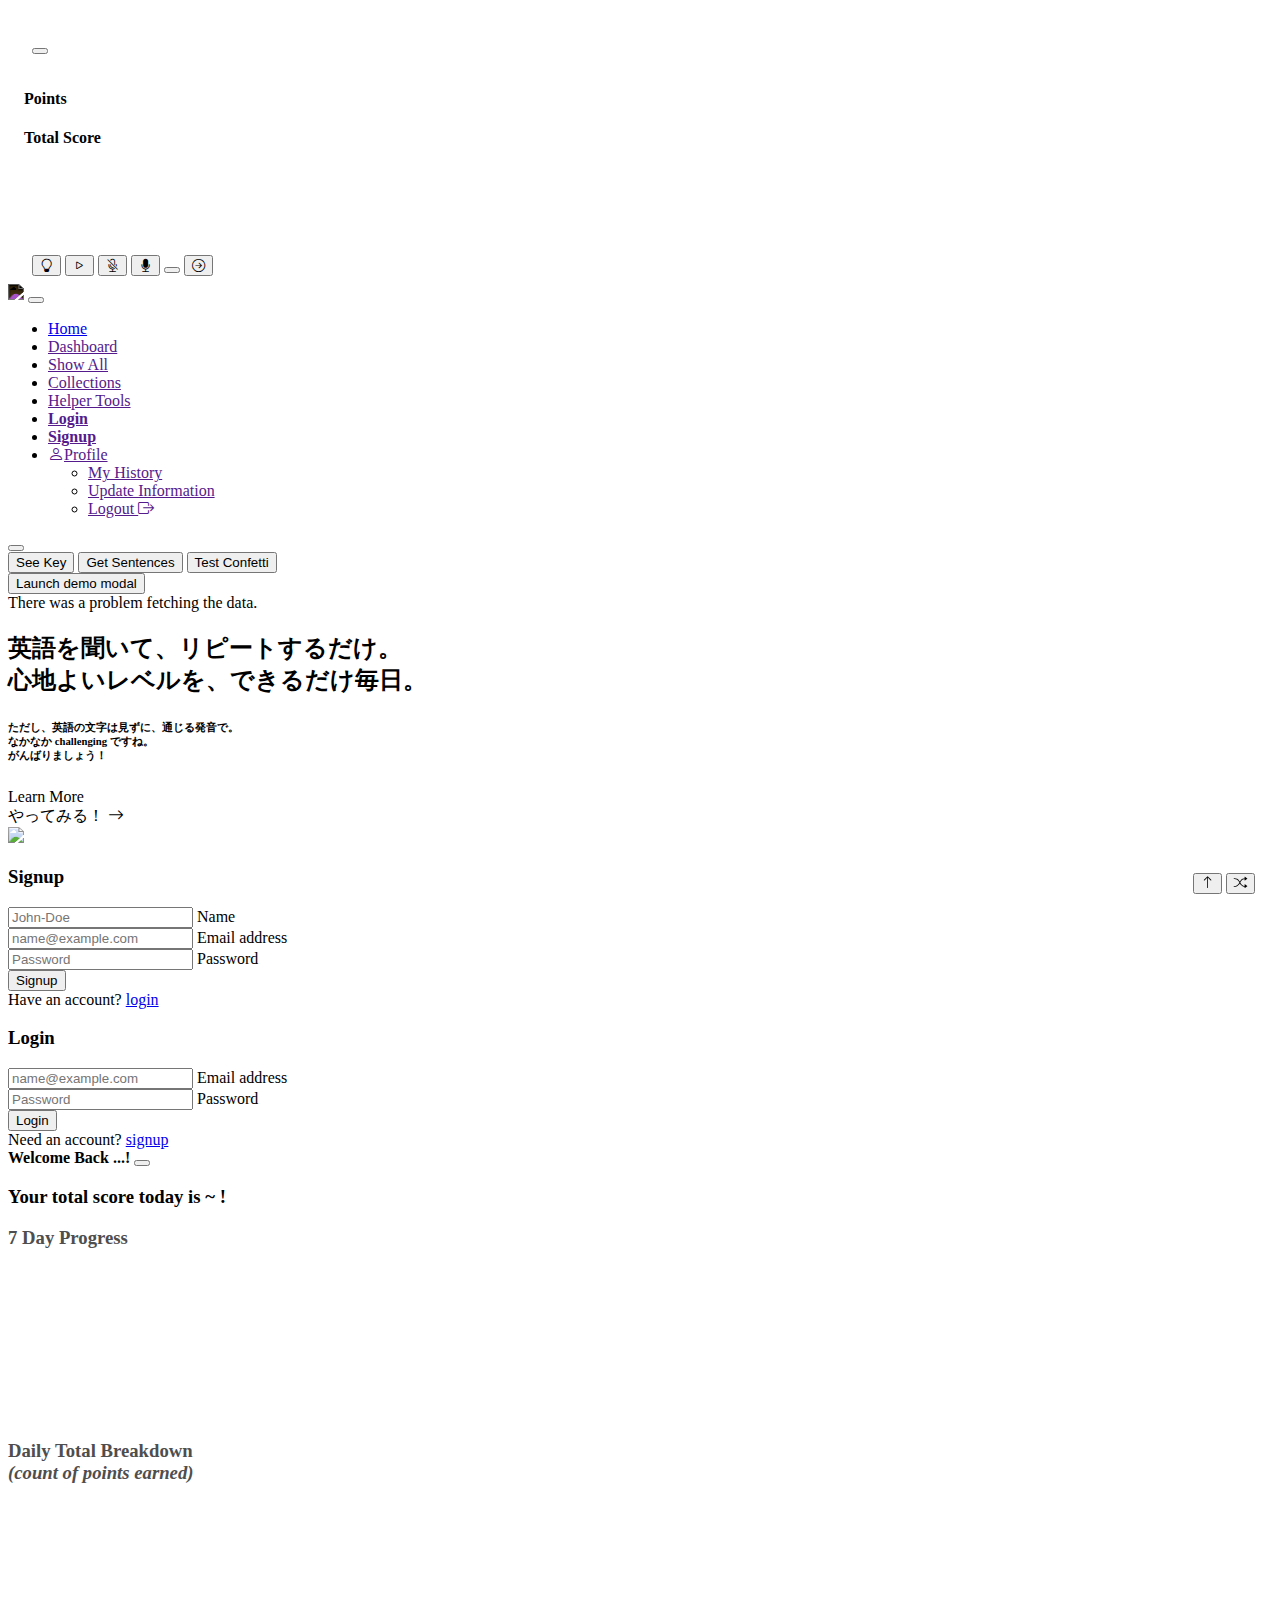
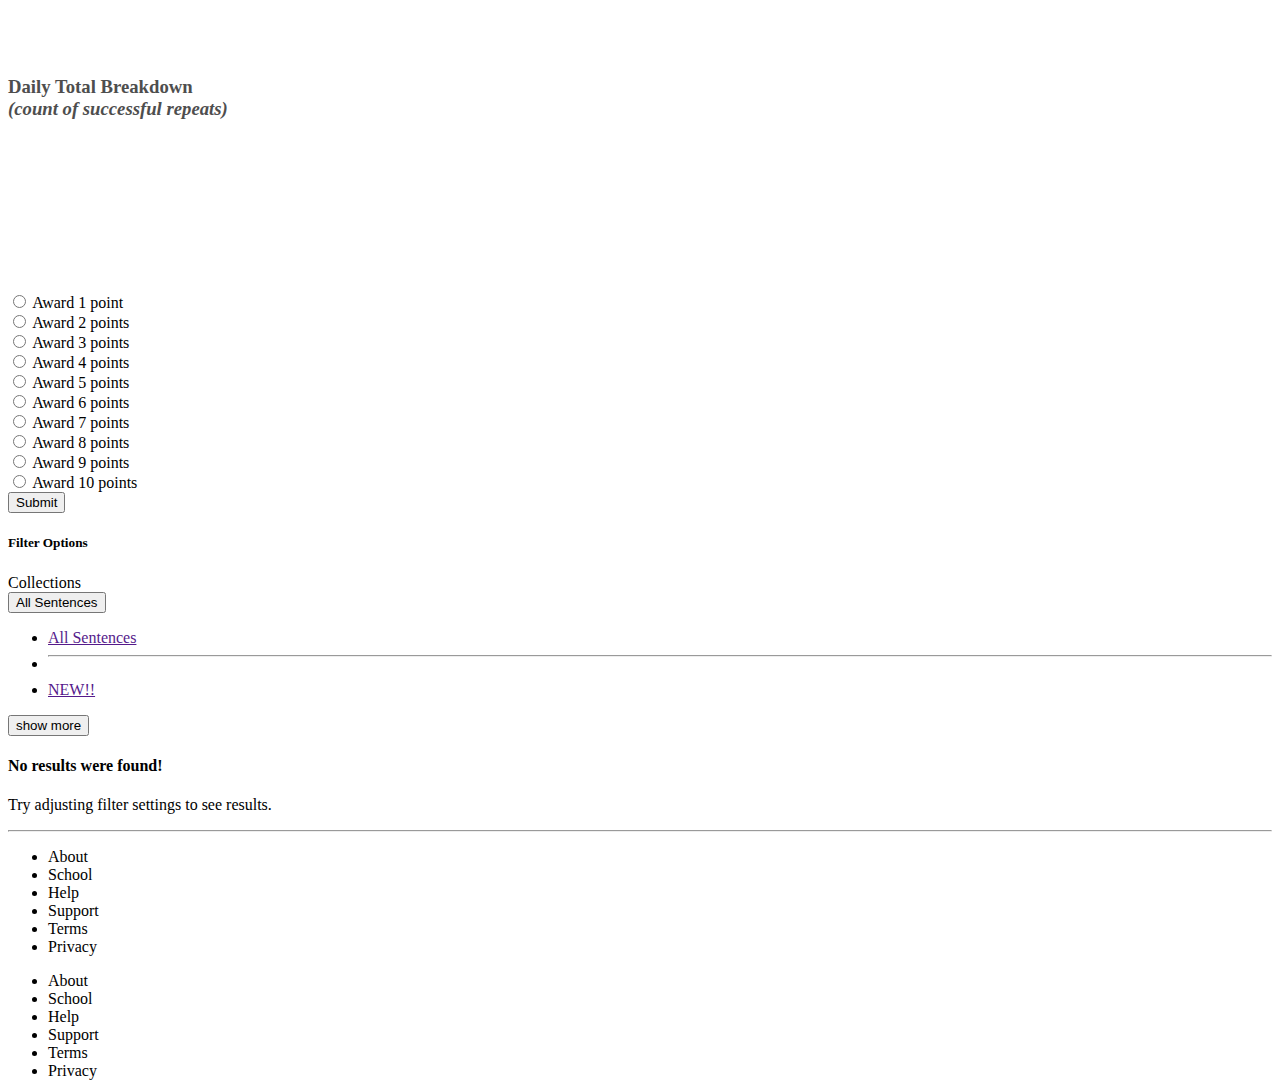
==== commit fdb37861: "v4" ====
--- a/index.html
+++ b/index.html
@@ -125,7 +125,6 @@
             <div class="d-flex flex-row-reverse mb-2"><button class="btn btn-close" onclick="toggleHelperTools()"></button></div>
             <button class="btn btn-outline-dark w-100 mb-2" onclick="showKey()">See Key</button>
             <button class="btn btn-outline-dark w-100 mb-2" onclick="getLockedSentences()">Get Sentences</button>
-            <button id="temp-filter-button" class="btn btn-outline-dark w-100 mb-2">Filter</button>
             <button class="btn btn-outline-dark w-100 mb-2" onclick="testConfetti()">Test Confetti</button>
             <button type="button" class="btn btn-outline-dark w-100 mb-2" data-bs-toggle="modal" data-bs-target="#exampleModal">Launch demo modal</button>
         </div>
@@ -231,7 +230,7 @@
     <div class="container-xxl">
       <div class="card mb-4 mt-2">
         <div class="card-body">
-          <h2 id="history-score-report"> Your total score today is <span id="current-total-score">~</span> !</h2>
+          <h3 id="history-score-report"> Your total score today is <span id="current-total-score">~</span> !</h2>
         </div>
       </div>
     </div>
@@ -370,7 +369,21 @@
     </div>
     <div class="card-body">
       <div id="button-filters-container" class=""></div>
-      <input id="text-search-input" class="form-control form-control-lg mt-3 mb-2 mx-1 border-primary" type="search" placeholder="Type here in English or Japanese" aria-label="Search" oninput="textFilter();return false;">
+    </div>
+
+    <!-- collections dropdown -->
+    <div class="w-100 text-center fs-6 text-muted">Collections</div>
+    <div id="collection-dropdown-container" class="w-100 d-flex justify-content-center p-2">
+      <div class="btn-group w-100">
+        <button id="collections-drop-down" class="btn btn-outline-primary border-0 dropdown-toggle" type="button" data-bs-toggle="dropdown" data-bs-auto-close="true" aria-expanded="false">
+          All Sentences
+        </button>
+        <ul id="collections-list" class="dropdown-menu w-100 text-center">
+          <li><a id="load-all-sentences-from-collections-list" class="dropdown-item" href="" onclick="return false;">All Sentences</a></li>
+          <li><hr class="dropdown-divider"></li>
+          <li><a id="load-new-sentences-from-collections-list" class="dropdown-item" href="" onclick="return false;">NEW!!</a></li>
+        </ul>
+      </div>
     </div>
   </div>
 
@@ -383,7 +396,7 @@
   </div>
 
   <!-- no results -->
-  <div id="no-results-container" class="text-center d-none mt-2 mb-4 d-flex justify-content-center align-items-center">
+  <div id="no-results-container" class="text-center d-none mt-2 mb-4 mx-4 d-flex justify-content-center align-items-center">
     <div class="alert alert-dark w-auto px-5" role="alert">
       <h4 class="alert-heading mt-3">No results were found!</h4>
       <p>Try adjusting filter settings to see results.</p>
--- a/styles.css
+++ b/styles.css
@@ -56,23 +56,27 @@
 }
 
 .sentence-card {
-  animation: fade 0.2s ease-in-out;
+  animation: fade 0.5s ease-in-out;
 }
-.sentence-card:nth-child(2) {
-  animation-delay: .1s;
+
+.fade-in {
+  animation: fade 0.5s ease-in;
+}
+/* .sentence-card:nth-child(2) {
+  animation-delay: .3s;
 }
 .sentence-card:nth-child(3) {
-  animation-delay: .2s;
+  animation-delay: .6s;
 }
 .sentence-card:nth-child(4) {
-  animation-delay: .3s;
+  animation-delay: .9s;
 }
 .sentence-card:nth-child(5) {
-  animation-delay: .4s;
-}
+  animation-delay: 1.2s;
+} */
 @keyframes fade {
-  0% { opacity: 0; transform: translateY(500px) }
-  100% { opacity: 1; transform: translateY(0); }
+  0% { opacity: 0; }
+  100% { opacity: 1; }
 }
 
 .nested summary {
@@ -91,6 +95,10 @@
 
 .icon-yellow {
   color: goldenrod;
+}
+
+.icon-pink {
+  color: hotpink;
 }
 
 .hr-bar {
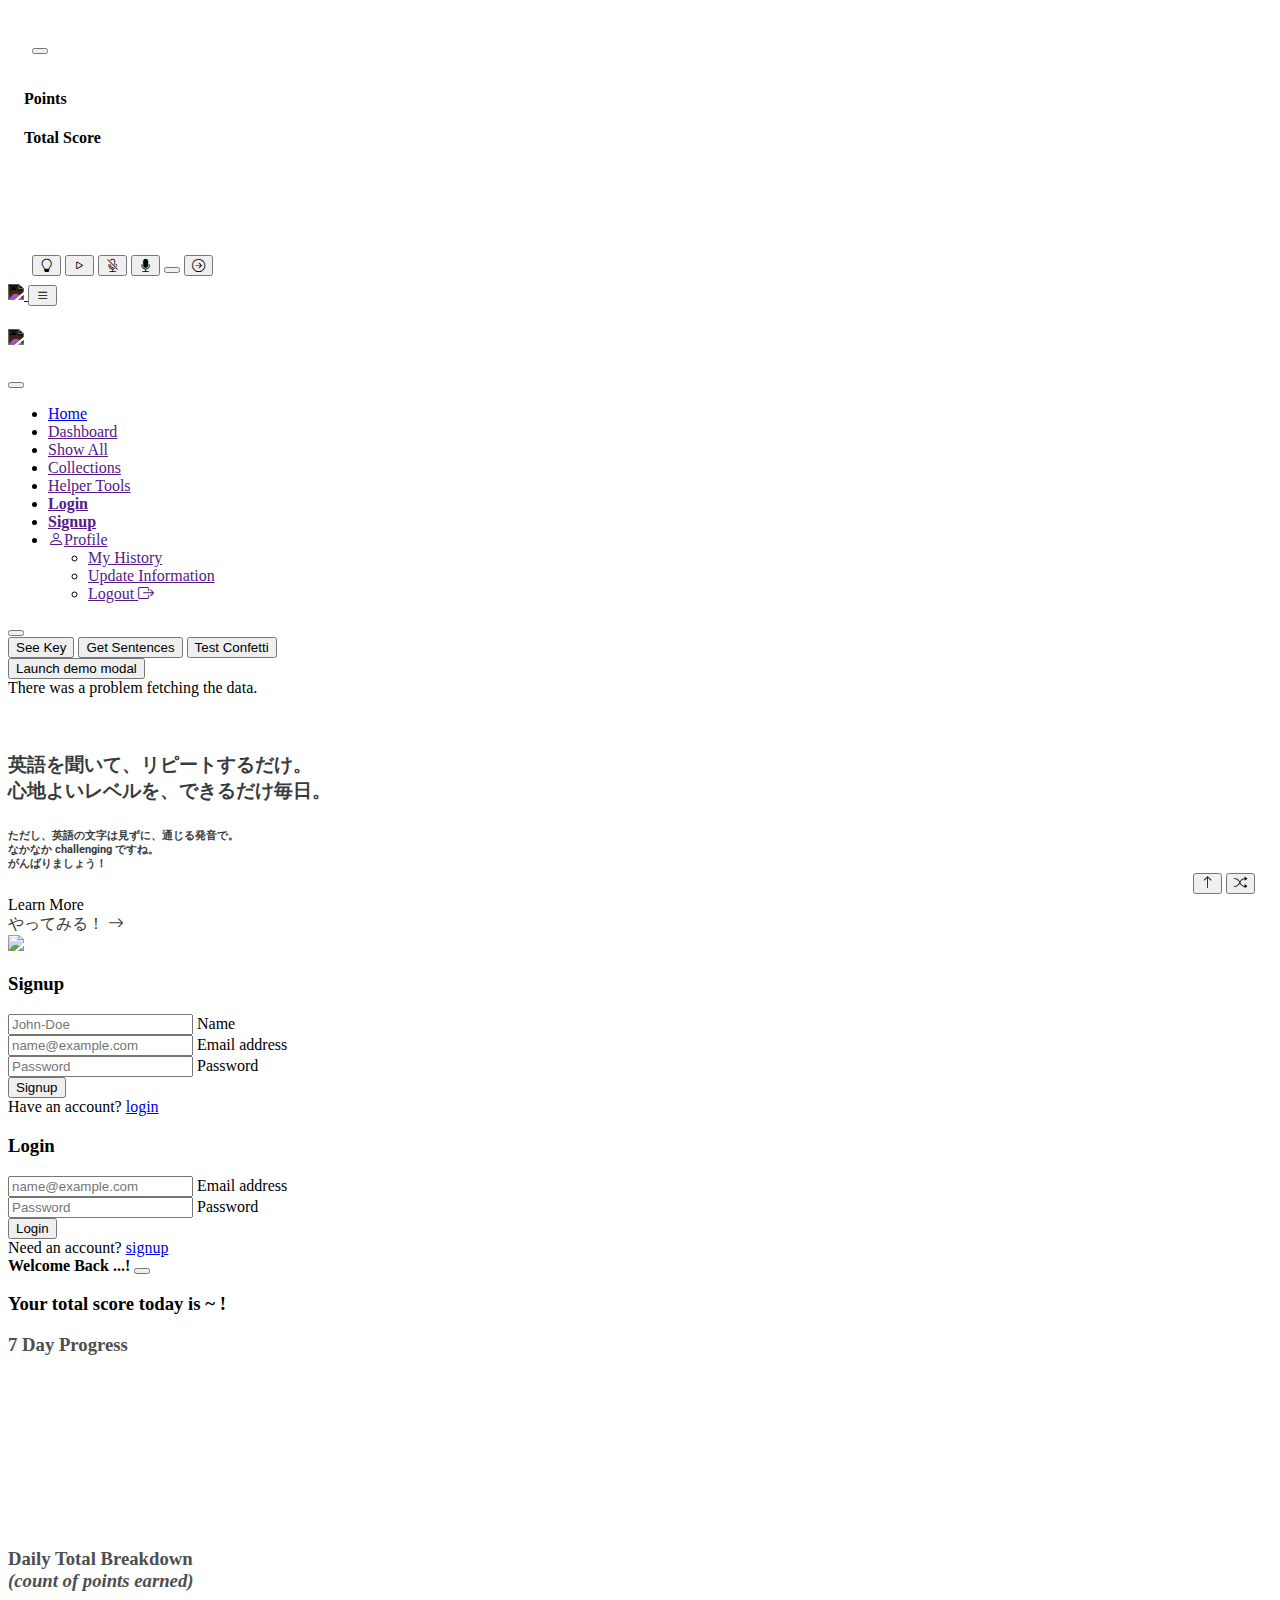
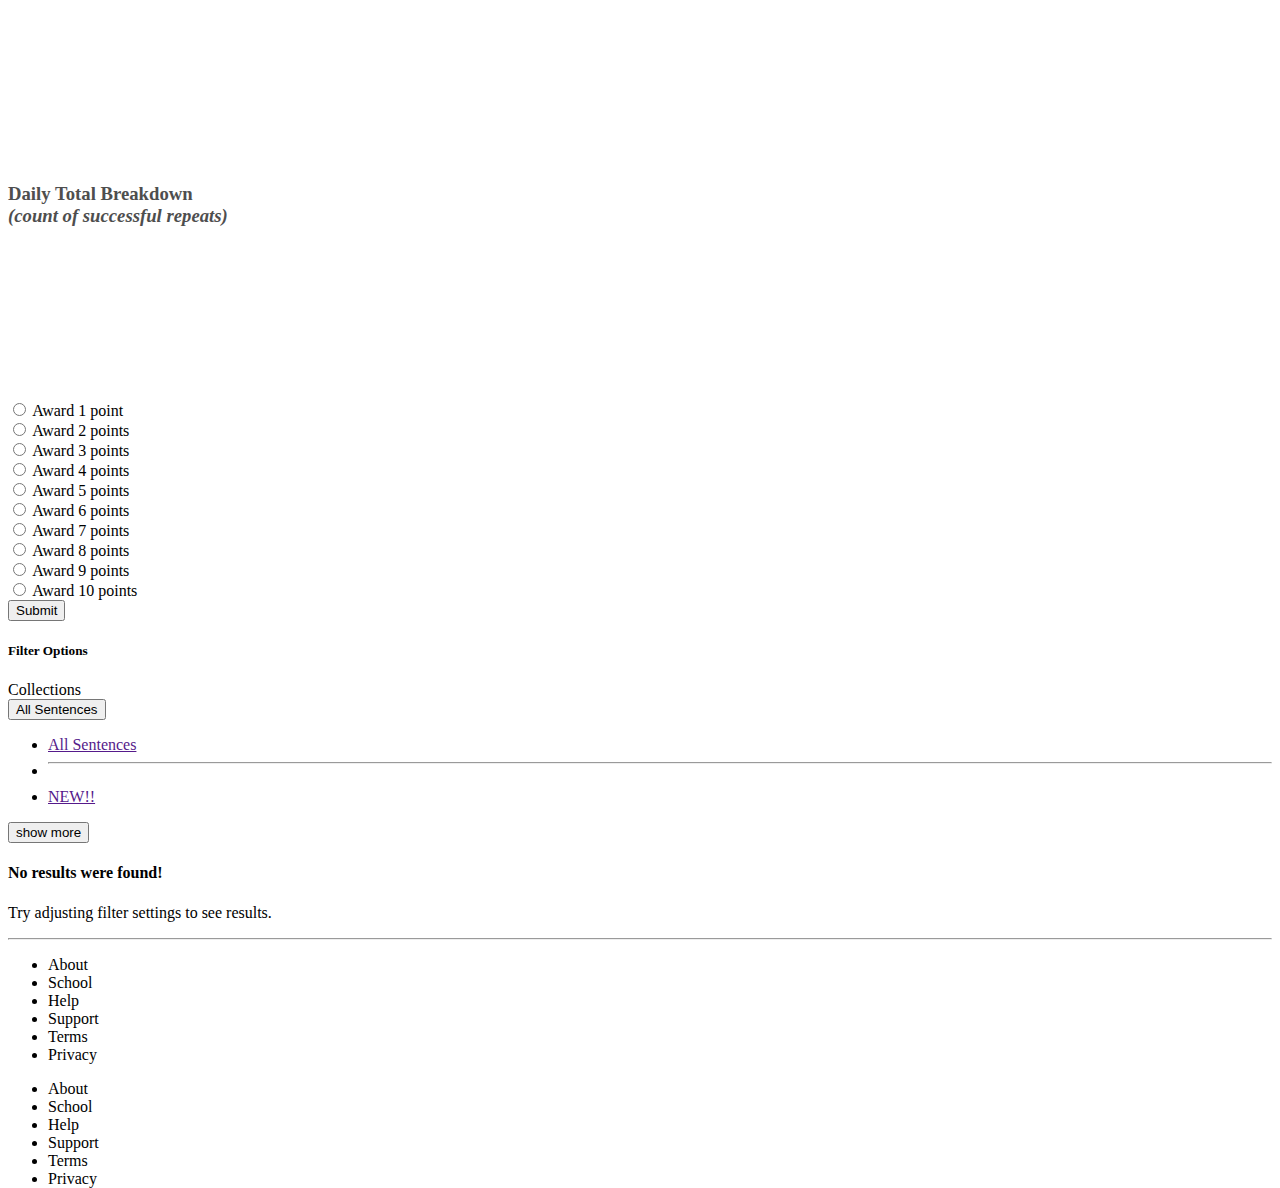
==== commit ace17dee: "v4.1" ====
--- a/index.html
+++ b/index.html
@@ -17,6 +17,10 @@
     <link rel="stylesheet" href="https://cdn.jsdelivr.net/npm/bootstrap-icons@1.9.1/font/bootstrap-icons.css">
     <title>英語チャレンジ by 英会話サイモンズ</title>
     <link id="site-icon" rel="icon" href="https://cdn-icons-png.flaticon.com/512/1212/1212830.png" style="filter: invert(1);" type="image/icon type">
+    <!-- fonts -->
+    <link rel="preconnect" href="https://fonts.googleapis.com">
+    <link rel="preconnect" href="https://fonts.gstatic.com" crossorigin>
+    <link href="https://fonts.googleapis.com/css2?family=Inter:wght@100;200;300;400;700&family=Klee+One&family=Roboto:wght@100;300;400;500;900&display=swap" rel="stylesheet">
 </head>
 <body>
 
@@ -72,7 +76,7 @@
 </div>
 
 <!-- Navbar -->
-<nav class="navbar navbar-expand-lg navbar-dark bg-dark mb-4">
+<!-- <nav class="navbar navbar-expand-lg navbar-dark bg-dark mb-4">
   <div class="container-xxl">
     <a class="navbar-brand mx-1" href="#"><img class="brand-img" style="max-height:30px;" src="https://softr-prod.imgix.net/applications/b5fedfc4-cd1f-43b7-954c-60ebbf13631a/assets/8bf6e5c1-bbd5-4442-9e19-74515017980c.png"></a>
     <button class="navbar-toggler" type="button" data-bs-toggle="collapse" data-bs-target="#navbarNavDropdown" aria-controls="navbarNavDropdown" aria-expanded="false" aria-label="Toggle navigation">
@@ -115,6 +119,61 @@
       </ul>
     </div>
   </div>
+</nav> -->
+
+<!-- Navbar -->
+<nav class="navbar navbar-dark bg-dark fixed-top navbar-expand-lg mb-4">
+  <div class="container-xxl">
+    <a class="navbar-brand mx-1" href="#">
+      <img class="brand-img" style="max-height:30px;" src="https://softr-prod.imgix.net/applications/b5fedfc4-cd1f-43b7-954c-60ebbf13631a/assets/8bf6e5c1-bbd5-4442-9e19-74515017980c.png">
+    </a>
+    <button class="navbar-toggler" type="button" data-bs-toggle="offcanvas" data-bs-target="#offcanvasDarkNavbar" aria-controls="offcanvasDarkNavbar">
+      <!-- <span class="navbar-toggler-icon"></span> -->
+      <i class="bi bi-list"></i>
+    </button>
+    <div class="offcanvas offcanvas-start text-bg-dark" tabindex="-1" id="offcanvasDarkNavbar" aria-labelledby="offcanvasDarkNavbarLabel">
+      <div class="offcanvas-header">
+        <h5 class="offcanvas-title" id="offcanvasDarkNavbarLabel"><img class="brand-img" style="max-height:30px;" src="https://softr-prod.imgix.net/applications/b5fedfc4-cd1f-43b7-954c-60ebbf13631a/assets/8bf6e5c1-bbd5-4442-9e19-74515017980c.png"></h5>
+        <button type="button" class="btn-close btn-close-white" data-bs-dismiss="offcanvas" aria-label="Close"></button>
+      </div>
+      <div class="offcanvas-body pt-0">
+        <ul class="navbar-nav justify-content-end flex-grow-1 pe-3">
+          <li id="home-button"class="nav-item mx-3">
+            <a class="nav-link" aria-current="page" href="#" onclick="showHero();return false;">Home</a>
+          </li>
+          <li id="dashboard-button"class="nav-item mx-3">
+            <a class="nav-link" aria-current="page" href="" onclick="return false;">Dashboard</a>
+          </li>
+          <li class="nav-item mx-3">
+            <a class="nav-link" href="" onclick="getLockedSentences();return false;">Show All</a>
+          </li>
+          <li class="nav-item mx-3">
+            <a class="nav-link" href="">Collections</a>
+          </li>
+          <li class="nav-item mx-3">
+            <a class="nav-link" href="" onclick="toggleHelperTools();return false;">Helper Tools</a>
+          </li>
+          <li id="log-in-button" class="nav-item mx-3 d-none">
+            <a class="nav-link btn btn-sm btn-outline-dark text-light" href="" onclick="dispLogin();return false;"><b>Login</b></a>
+          </li>
+          <li id="sign-up-button" class="nav-item d-none">
+            <a class="nav-link btn btn-sm btn-light text-dark" href="" onclick="dispSignup();return false;"><b>Signup</b></a>
+          </li>
+          <li id="user-profile-dropdown" class="nav-item dropdown mx-3 d-none">
+            <a class="nav-link dropdown-toggle" href="" role="button" data-bs-toggle="dropdown" aria-expanded="false">
+              <i class="bi bi-person fa-lg"></i>Profile
+            </a>
+            <ul class="dropdown-menu dropdown-menu-end dropdown-menu-dark">
+              <li><a class="dropdown-item" href="">My History</a></li>
+              <li><a class="dropdown-item" href="">Update Information</a></li>
+              <div class="dropdown-divider"></div>
+              <li><a class="dropdown-item d-flex justify-content-between" href="" onclick="logout();return false;">Logout <i class="bi bi-box-arrow-right"></i></a></li>
+            </ul>
+          </li>
+        </ul>
+      </div>
+    </div>
+  </div>
 </nav>
 
 <div id="main-wrapper" class="container-xxl d-flex justify-content-start flex-column" style="height: 80vh; padding:0;"> <!-- main-page wrapper for max-width -->
@@ -140,18 +199,18 @@
   </div>
 
   <!-- Hero Section -->
-  <div id="hero-section" class="container-xxl pt-5 d-none">
-    <h2 id="hero-h2"class="d-flex justify-content-center flex-row align-items-center text-wrap lh-lg fw-bold mb-5 text-dark text-center">
+  <div id="hero-section" class="container-xxl d-none" style="margin-top: 55px;">
+    <h3 id="hero-h2" class="d-flex justify-content-center flex-row align-items-center text-wrap lh-lg fw-bold mt-5 mb-5 text-center jpn">
       英語を聞いて、リピートするだけ。<br>心地よいレベルを、できるだけ毎日。
-    </h2>
-    <h6 id="hero-h6" class="text-center d-flex justify-content-center flex-row align-items-center text-wrap lh-lg fw-light mb-5">
+    </h3>
+    <h6 id="hero-h6" class="text-center d-flex justify-content-center flex-row align-items-center text-wrap lh-lg fw-light mb-5 jpn">
       ただし、英語の文字は見ずに、通じる発音で。<br>なかなか challenging ですね。<br>がんばりましょう！ 
     </h6>
     <div class="text-center d-flex flex-row d-flex justify-content-center align-items-center text-decoration-none">
       <div class="btn btn-outline-primary mx-2 mb-5" onclick="dispLogin();return false;">
         Learn More
       </div>
-      <div class="btn btn-primary mx-2 mb-5" onclick="dispLogin();return false;">
+      <div class="btn btn-primary mx-2 mb-5 jpn" onclick="dispLogin();return false;">
         やってみる！ <i class="bi bi-arrow-right"></i>
       </div>
     </div>
@@ -248,7 +307,6 @@
         </div>
       </div>
     </div>
-
 
     <div class="container-xxl">
       <div class="row">
@@ -387,8 +445,8 @@
     </div>
   </div>
 
-  <!-- sentences -->
-  <div id="sentences-container" class="mt-4 p-2"></div>
+  <!-- sentences (made d-none 17/11/2022) -->
+  <div id="sentences-container" class="mt-4 p-2 d-none"></div>
 
   <!-- more sentences -->
   <div id="see-more-sentences-container" class="text-center d-none mb-5">
--- a/styles.css
+++ b/styles.css
@@ -1,5 +1,12 @@
 html, body {
+  /* makes scroll to feel instant */
   scroll-behavior: auto !important;
+}
+
+body {
+  /* remove below to restore plain bootstrap look */
+  /* background-color: #f0f0f0 !important; */
+  background-color: white;
 }
 
 .mainAccord--summary {
@@ -57,6 +64,11 @@
 
 .sentence-card {
   animation: fade 0.5s ease-in-out;
+  
+  /* remove below to restore plain bootstrap look */
+  /* border: none !important;
+  padding: 2rem !important;
+  font-size: 1.3rem!important; */
 }
 
 .fade-in {
@@ -87,6 +99,11 @@
   color: gray;
   border-bottom: 1px solid #bababa;
   margin: 1rem 0 1rem;
+}
+
+.jpn {
+  font-family: 'Roboto', sans-serif;
+  color: #383B3D;
 }
 
 .grade-pill {
